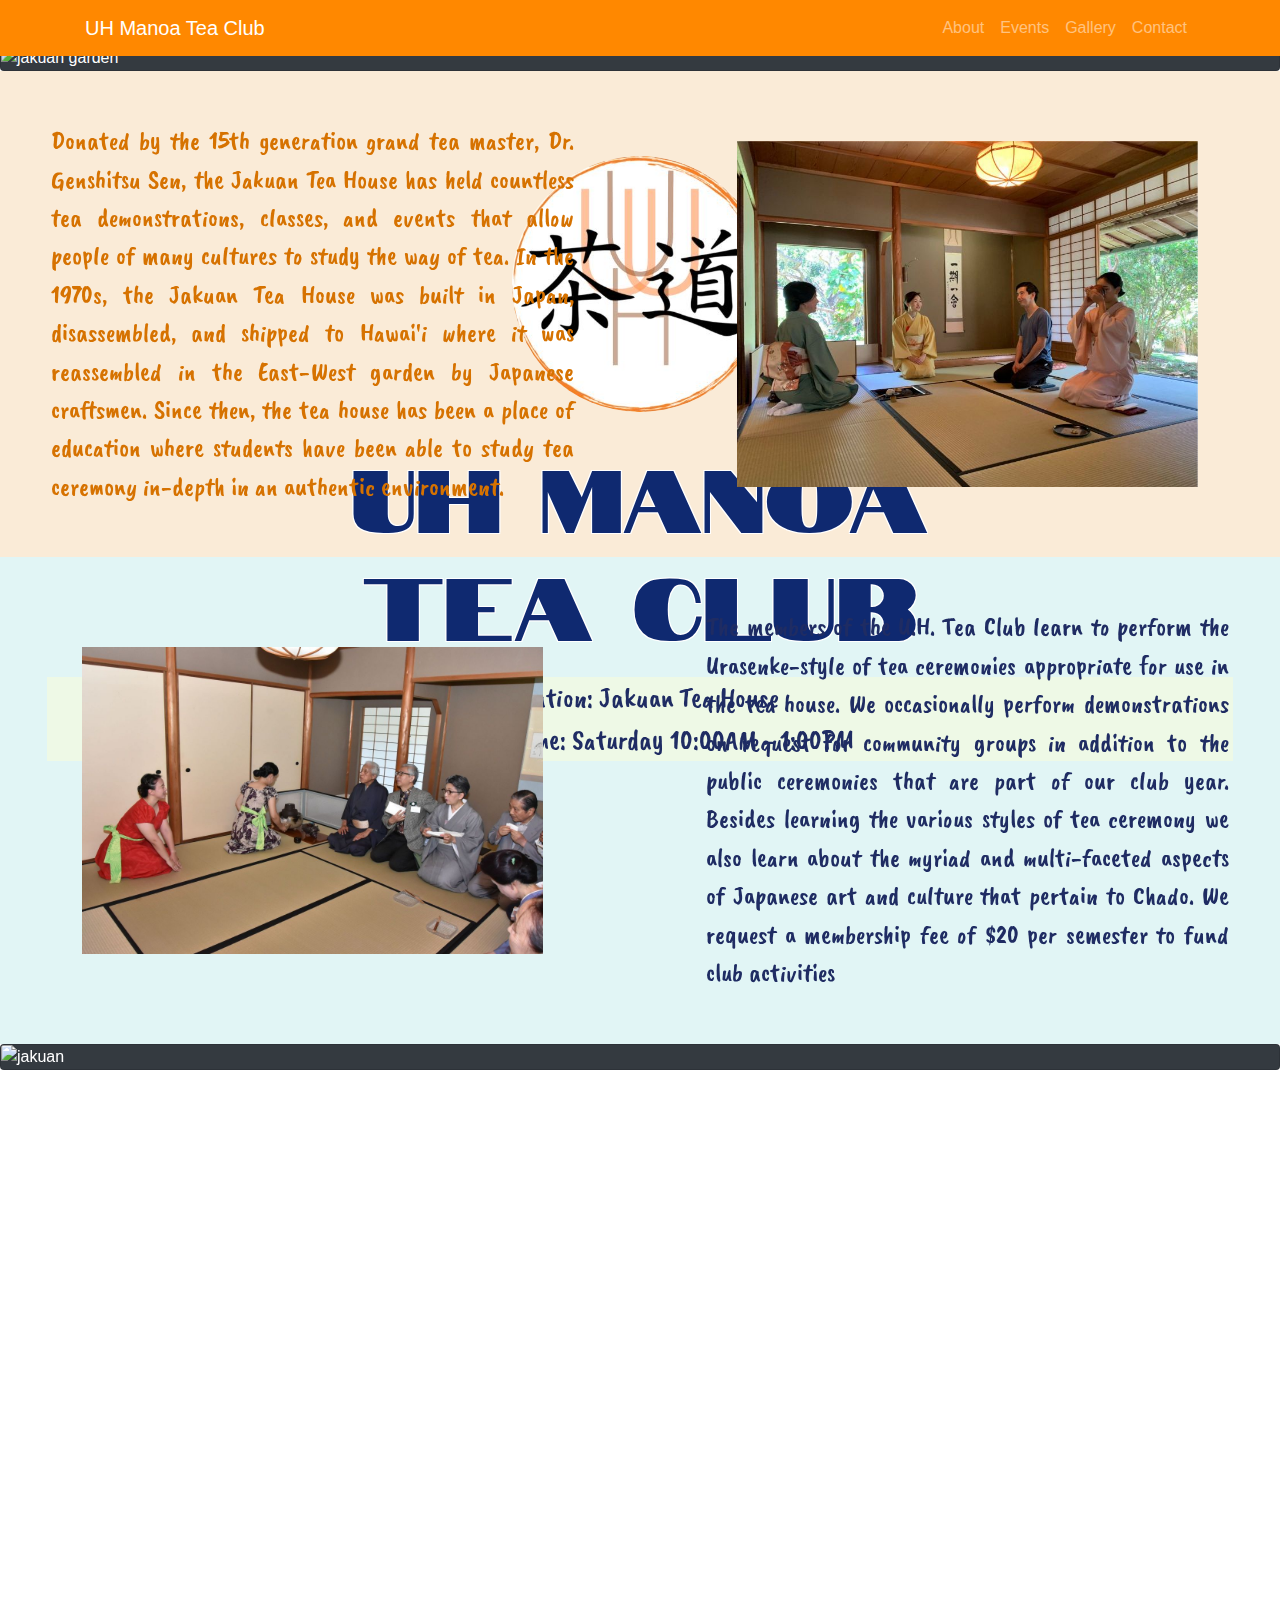
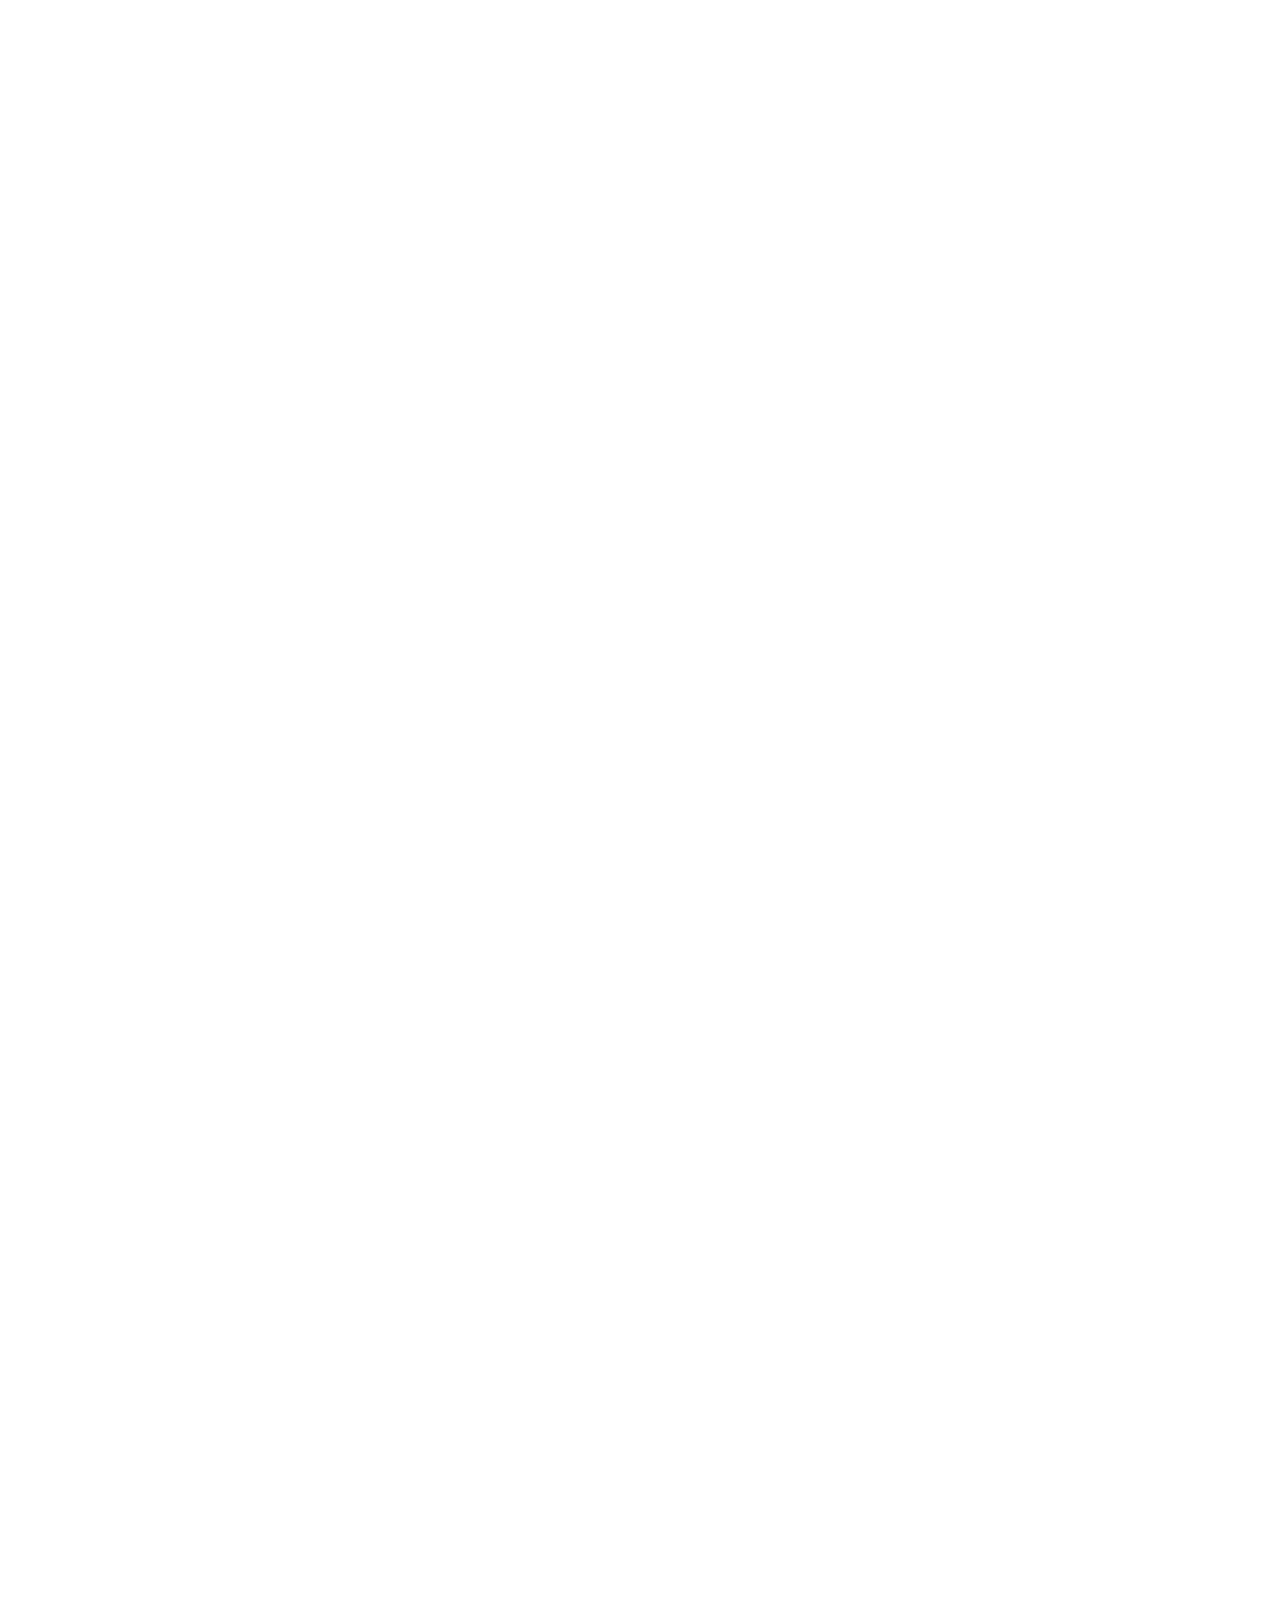
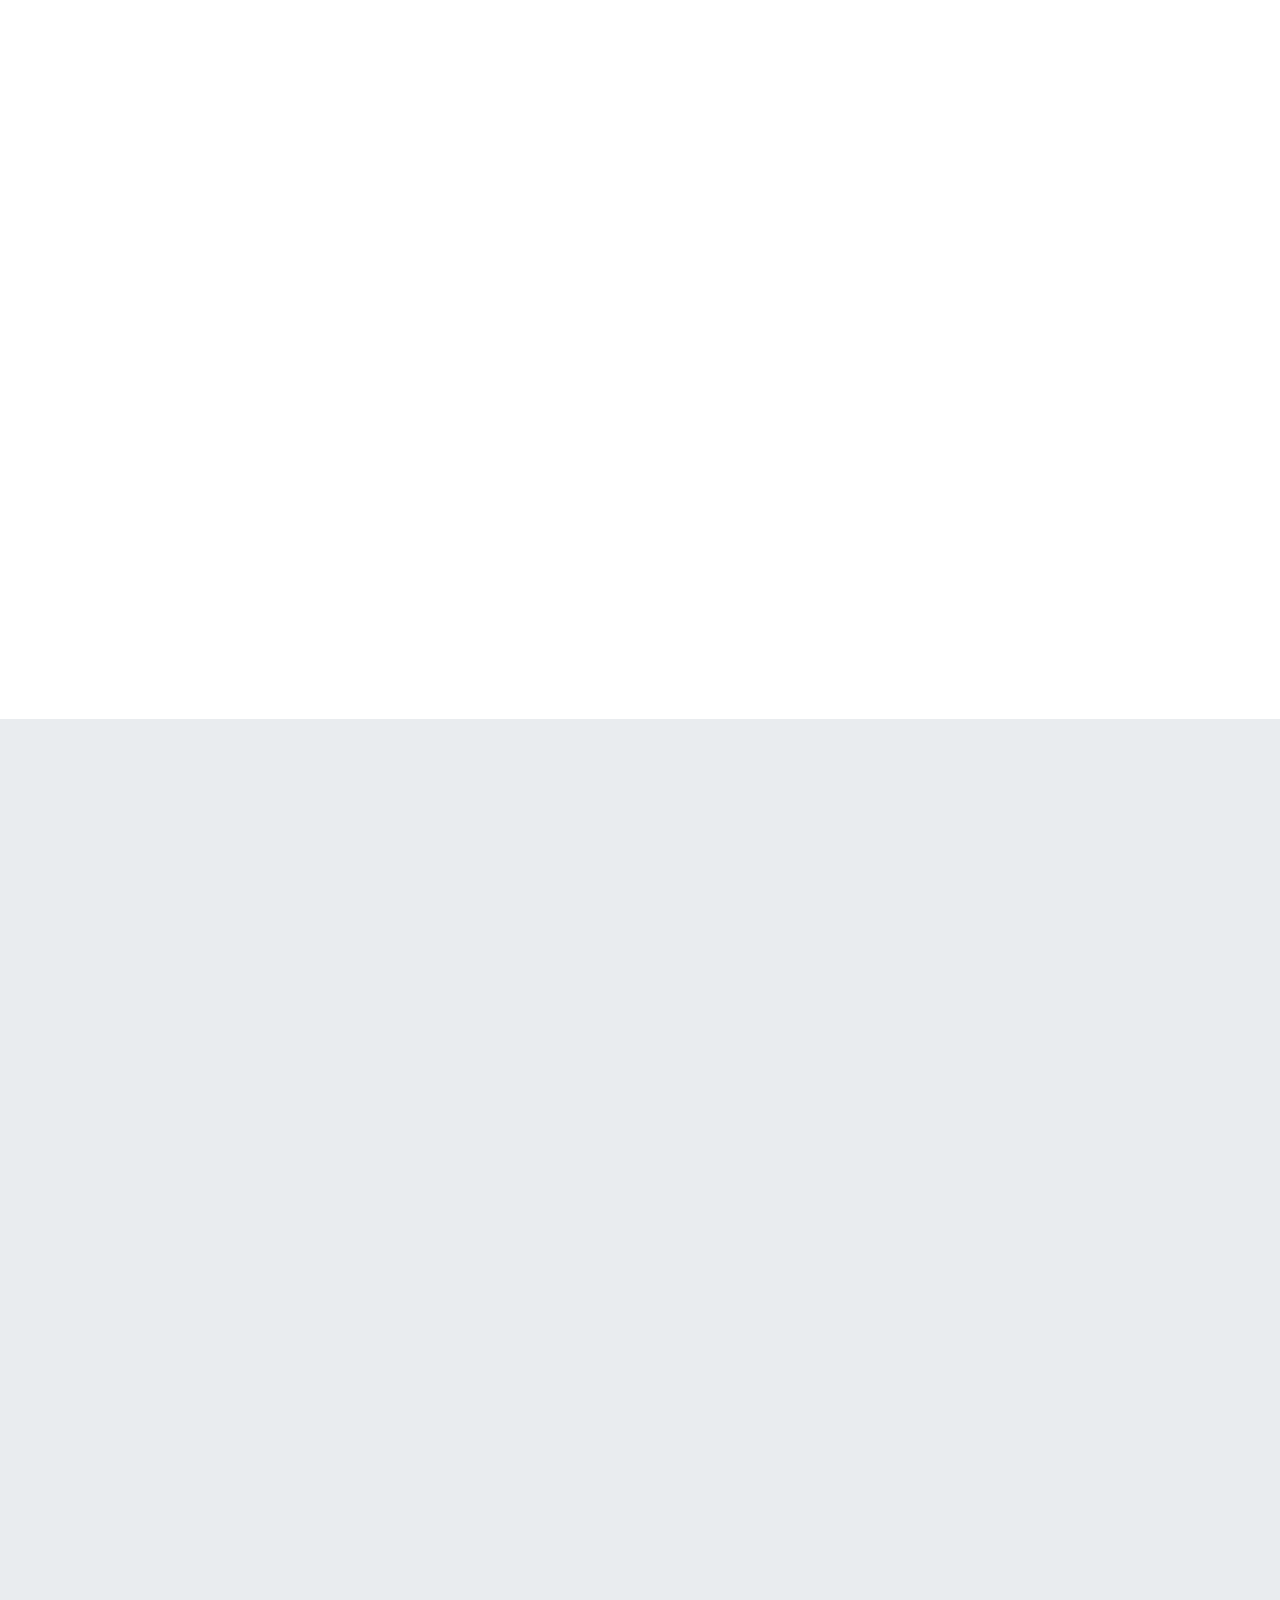
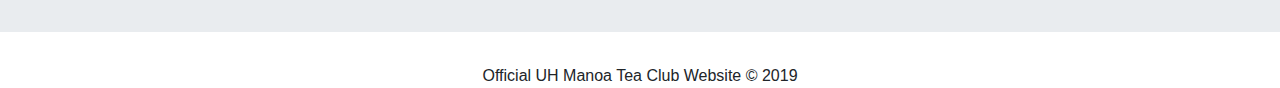
==== index.html @ 9939aec8 "new album" ====
<!DOCTYPE html>
<html lang="en">

<head>
    <meta charset="UTF-8">
    <meta name="viewport" content="width=device-width, initial-scale=1.0">
    <title>UH Manoa Tea Club</title>

    <link href="https://fonts.googleapis.com/css?family=Caveat+Brush|Nanum+Brush+Script|Notable&display=swap"
        rel="stylesheet">
    <link rel="stylesheet" href="https://stackpath.bootstrapcdn.com/bootstrap/4.3.1/css/bootstrap.min.css"
        integrity="sha384-ggOyR0iXCbMQv3Xipma34MD+dH/1fQ784/j6cY/iJTQUOhcWr7x9JvoRxT2MZw1T" crossorigin="anonymous">
    <link href="https://unpkg.com/aos@2.3.1/dist/aos.css" rel="stylesheet">
    <link rel="stylesheet" href="css/index2.css">

    <script src="https://code.jquery.com/jquery-3.1.0.js"></script>
    <script src="https://cdnjs.cloudflare.com/ajax/libs/popper.js/1.14.7/umd/popper.min.js"
        integrity="sha384-UO2eT0CpHqdSJQ6hJty5KVphtPhzWj9WO1clHTMGa3JDZwrnQq4sF86dIHNDz0W1"
        crossorigin="anonymous"></script>
    <script src="https://stackpath.bootstrapcdn.com/bootstrap/4.3.1/js/bootstrap.min.js"
        integrity="sha384-JjSmVgyd0p3pXB1rRibZUAYoIIy6OrQ6VrjIEaFf/nJGzIxFDsf4x0xIM+B07jRM"
        crossorigin="anonymous"></script>

    <script src="https://unpkg.com/aos@2.3.1/dist/aos.js"></script>
    <script>
        $(document).ready(function () {
            AOS.init();

            $('a').click(function () {
                $('html, body').animate({
                    scrollTop: $($.attr(this, 'href')).offset().top
                }, 500);
                return false;
            });

        });
    </script>
</head>

<body>
    <div id="top">
        <nav class="navbar navbar-expand-lg navbar-dark fixed-top" id="mainNav">
            <div class="container">
                <a class="navbar-brand js-scroll-trigger" href="#top">UH Manoa Tea Club</a>
                <button class="navbar-toggler" type="button" data-toggle="collapse" data-target="#navbarResponsive"
                    aria-controls="navbarResponsive" aria-expanded="false" aria-label="Toggle navigation">
                    <span class="navbar-toggler-icon"></span>
                </button>
                <div class="collapse navbar-collapse" id="navbarResponsive">
                    <ul class="navbar-nav ml-auto">
                        <li class="nav-item">
                            <a class="nav-link js-scroll-trigger" href="#about">About</a>
                        </li>
                        <li class="nav-item">
                            <a class="nav-link js-scroll-trigger" href="#events">Events</a>
                        </li>
                        <li class="nav-item">
                            <a class="nav-link js-scroll-trigger" href="#gallery">Gallery</a>
                        </li>
                        <li class="nav-item">
                            <a class="nav-link js-scroll-trigger" href="#contacts">Contact</a>
                        </li>
                    </ul>
                </div>
            </div>
        </nav>
        <div class="card bg-dark text-white">
            <img src="img/20190420_091530 (1).jpg" class="card-img card-img1" alt="jakuan garden">
            <div class="card-img-overlay card1">
                <img data-aos="flip-left" data-aos-easing="ease-in-back" data-aos-delay="200" data-aos-duration="1500"
                    class="logo mx-auto d-block" src="img/U.jpg">
                <br>
                <h1 data-aos="fade-down" data-aos-easing="ease-in-back" data-aos-delay="200" data-aos-duration="1500"
                    class="header1 text-center">UH Manoa<br>Tea Club</h1>

                <p data-aos="fade-up" data-aos-easing="ease-in-back" data-aos-duration="1500" class="text-center font1">
                    Location: Jakuan Tea House<br>Meeting Time: Saturday 10:00AM - 1:00PM</p>

            </div>
        </div>
    </div>
    <div id="about">

        <div class="row row1">
            <div data-aos="fade-right" data-aos-easing="ease-in-back" data-aos-duration="1000" class="col my-auto">
                <p class="aboutp font3 text-justify">Donated by the 15th generation grand tea master, Dr. Genshitsu Sen,
                    the
                    Jakuan Tea House has held countless tea demonstrations, classes, and events that allow people of
                    many cultures to study the way of tea.
                    In the 1970s, the Jakuan Tea House was built in Japan, disassembled, and shipped to Hawai'i where it
                    was reassembled in the East-West garden by Japanese craftsmen. Since then, the tea house has been a
                    place of education where students have been able to study tea ceremony in-depth in an authentic
                    environment.
                </p>
            </div>
            <div data-aos="fade-left" data-aos-easing="ease-in-back" data-aos-duration="1000" class="col my-auto">
                <img class="col-pic mx-auto d-block" src="img/gallery/IMG_0466.jpg">
            </div>
        </div>
        <div class="row row2">
            <div data-aos="fade-right" data-aos-easing="ease-in-back" data-aos-duration="1000" class="col my-auto">
                <img class="col-pic mx-auto d-block" src="img/gallery/ewt0527 - Copy.jpg">
            </div>
            <div data-aos="fade-left" data-aos-easing="ease-in-back" data-aos-duration="1000" class="col my-auto">
                <p class="aboutp font2 text-justify">The members of the U.H. Tea Club learn to perform the
                    Urasenke-style of tea ceremonies appropriate for use in the tea house. We occasionally perform
                    demonstrations on request for community groups in addition to the public ceremonies that are
                    part of
                    our club year. Besides learning the various styles of tea ceremony we also learn about the
                    myriad
                    and multi-faceted aspects of Japanese art and culture that pertain to Chado. We request a membership
                    fee of $20 per semester to fund club activities</p>
            </div>
        </div>
    </div>
    </div>
    <div id="events" class="card bg-dark text-white">
        <img src="img/20190721_144222.jpg" class="card-img" alt="jakuan">
        <div class="card-img-overlay">
            <h1 data-aos="fade-down" data-aos-easing="ease-in-back" data-aos-duration="800" class="header2 text-center">
                Events</h1>

            <div data-aos="zoom-in" data-aos-easing="ease-in-back" data-aos-duration="800"
                class="mx-auto my-auto d-block">
                <p class="text-justify font1">
                    <u>Hatsudate:</u> A celebration for the New Year’s Tea Ceremony in January. It is different from
                    “Robiraki”, which is another celebration by the tea practitioners with newly opened pot of green tea
                    for the coming year. At UH “Hatsudate” Tea Ceremony, Tea Club members are dressed in Kimono, and
                    invite those who may or may not be familiar with Chado to celebrate coming of the New Year with a
                    bowl of green tea, our handmade special sweets called “Hanabira-mochi”, and Japanese style New
                    Year’s “Osechi” meal. Reservation is required.
                    <br><br>
                    <u>Summer Seminar:</u> Urasenke Hawaii’s traditional event for nearly 50 years. UH Tea Club members
                    and the alumni seperately holds tea ceremonies at two locations, Jakuan Tea House and Jefferson
                    Building at East West Center respectively. Dr. Genshitsu Sen and about 90 to 120 tea practitioners
                    arrive from Japan every year and enjoy Chado with Hawaiian hospitality. Registration at the
                    Urasenke Tankokai in Kyoto is required.
                    <br><br>
                    <u>Tea Demonstrations</u>: Often, professors from other schools or classes request a tea
                    demonstration from
                    UH Tea Club, in which students can view a demonstration of the tea ceremoney, eat sweets, drink tea,
                    and learn about the history of Jakuan Tea House and Chado.
                </p>
            </div>
        </div>
    </div>
    
    <div id="gallery">
        <div class="card-columns">
            <div data-aos="flip-right" data-aos-easing="ease-in-back" data-aos-duration="800" class="card">
                <img src="img/gallery/ewt0530 - Copy.jpg" class="card-img-top" alt="...">
                <div class="card-body">
                    <h5 class="card-title">Summer Seminar 2019</h5>
                    <p class="card-text">People from Japan come to Hawaii to experience the Way of Tea in Hawaii during
                        the annual Summer Seminar Event.</p>
                </div>
            </div>
            <div data-aos="flip-right" data-aos-easing="ease-in-back" data-aos-duration="400" class="card">
                <img src="img/gallery/ewt0535 - Copy.jpg" class="card-img-top" alt="...">
                <div class="card-body">
                    <h5 class="card-title">Summer Seminar 2019</h5>
                    <p class="card-text">UH Tea Club students serving guests from Japan.</p>
                </div>
            </div>
            <div data-aos="flip-right" data-aos-easing="ease-in-back" data-aos-duration="600" class="card">
                <img src="img/gallery/ewt0549 - Copy.jpg" class="card-img-top" alt="...">
            </div>
            <div data-aos="flip-right" data-aos-easing="ease-in-back" data-aos-duration="800" class="card">
                <img src="img/gallery/ewt0555 - Copy.jpg" class="card-img-top" alt="...">
                <div class="card-body">
                    <h5 class="card-title">Okashi</h5>
                    <p class="card-text">Guests of a tea ceremony are served Okashi (Sweets), before they drink tea.
                        This
                        particular sweets is handmade by UH Students and was given the name Shi-un "Purple Clouds" by
                        the late wife of Dr. Genshitsu Sen</p>
                </div>
            </div>
            <div data-aos="flip-right" data-aos-easing="ease-in-back" data-aos-duration="500" class="card">
                <img src="img/gallery/ewt0559 - Copy.jpg" class="card-img-top" alt="...">
            </div>
            <div data-aos="flip-right" data-aos-easing="ease-in-back" data-aos-duration="800" class="card">
                <img src="img/gallery/ewt1238.jpg" class="card-img-top" alt="...">
            </div>
            <div data-aos="flip-right" data-aos-easing="ease-in-back" data-aos-duration="600" class="card">
                <img src="img/gallery/ewt1279.jpg" class="card-img-top" alt="...">
            </div>
            <div data-aos="flip-right" data-aos-easing="ease-in-back" data-aos-duration="800" class="card">
                <img src="img/gallery/IMG_0466.jpg" class="card-img-top" alt="...">
            </div>
            <div data-aos="flip-right" data-aos-easing="ease-in-back" data-aos-duration="600" class="card">
                <img src="img/gallery/IMG_7702 (2).jpg" class="card-img-top" alt="...">
                <div class="card-body">
                    <h5 class="card-title">Shoji Replacement</h5>
                    <p class="card-text">Tea Club members hard at work removing the paper from the Jakuan Tea House
                        shoji doors so that new paper can be glued on.</p>
                </div>
            </div>
            <div data-aos="flip-right" data-aos-easing="ease-in-back" data-aos-duration="500" class="card">
                <img src="img/gallery/IMG_8279 (002).jpg" class="card-img-top" alt="...">
            </div>
            <div data-aos="flip-right" data-aos-easing="ease-in-back" data-aos-duration="800" class="card">
                <img src="img/gallery/IMG_8657.JPG" class="card-img-top" alt="...">
            </div>
            <div data-aos="flip-right" data-aos-easing="ease-in-back" data-aos-duration="600" data-aos="flip-right"
                data-aos-easing="ease-in-back" data-aos-duration="700" class="card">
                <img src="img/gallery/IMG_8659.JPG" class="card-img-top" alt="...">
                <div class="card-body">
                    <h5 class="card-title">Zenzai</h5>
                    <p class="card-text">Robiraki takes places in the beginning of November. It means opening of the
                        winter
                        hearth called "Ro" for the first time since last April. It is considered to be a "new year" for
                        the tea practitioners as we open the new pot of green tea made from leaves freshly picked that
                        summer and celebrate by having "zenzai", the sweet red beans with grilled mochi.</p>
                </div>
            </div>
            <div data-aos="flip-right" data-aos-easing="ease-in-back" data-aos-duration="800" class="card">
                <img src="img/gallery/67166324_2289202974726755_2272802448575823872_n (1).jpg" class="card-img-top"
                    alt="...">
                <div class="card-body">
                    <h5 class="card-title">Supreme Court Event 2019</h5>
                    <p class="card-text">For very special formal events, UH Tea Club students are decked out in Kimonos.
                        This was a special event, hosted by the former First Lady of Hawaii Mrs. Jean Ariyoshi, which
                        she asked for our assistance.
                    </p>
                </div>
            </div>
            <div data-aos="flip-right" data-aos-easing="ease-in-back" data-aos-duration="500" class="card">
                <img src="img/gallery/IMG_9452 (002).jpg" class="card-img-top" alt="...">
            </div>
            <div data-aos="flip-right" data-aos-easing="ease-in-back" data-aos-duration="800" class="card">
                <img src="img/gallery/IMG_0550.jpeg" class="card-img-top" alt="...">
                <div class="card-body">
                    <h5 class="card-title">Tea demonstration 2019</h5>
                    <p class="card-text">A demonstration at Consulate General of Japan in Honolulu. UH Tea club students
                        appreciated this unique opportunity to serve before the Hawaiian legislative reps and Consul
                        General Itoh himself.
                    </p>
                </div>
            </div>
            <div data-aos="flip-right" data-aos-easing="ease-in-back" data-aos-duration="500" class="card">
                <img src="img/gallery/IMG_0534.jpeg" class="card-img-top" alt="...">
            </div>
            <div data-aos="flip-right" data-aos-easing="ease-in-back" data-aos-duration="800" class="card">
                <img src="img/gallery/hatsudate2020.jpg" class="card-img-top" alt="...">
                <div class="card-body">
                    <h5 class="card-title">Hatsudate 2020</h5>
                    <p class="card-text">Annual Hatsudate event hosted by UH Manoa tea club. This year is celebrating year of the rat!
                    </p>
                    <a href="https://www.flickr.com/gp/187221760@N03/076258" class="btn btn-outline-primary">Check it out!</a>
                </div>
            </div>
            <div data-aos="flip-right" data-aos-easing="ease-in-back" data-aos-duration="500" class="card">
                <img src="img/gallery/IMG_0040.jpeg" class="card-img-top" alt="...">
                <div class="card-body">
                    <h5 class="card-title">Chado Club: After Hours</h5>
                    <p class="card-text">
                        Learning tea ceremoney is not the only benefit of joining Chado Club, but also being able to make long lasting memories with other club members outside of Jakuan Tea House.
                    </p>
                    <a href="https://flic.kr/s/aHsmLXqJQa" class="btn btn-outline-primary">Check it out!</a>
                </div>
            </div>
            <div data-aos="flip-right" data-aos-easing="ease-in-back" data-aos-duration="500" class="card">
                <img src="img/gallery/IMG_0040.jpeg" class="card-img-top" alt="...">
                <div class="card-body">
                    <h5 class="card-title">2020 Doshisha</h5>
                    <p class="card-text">
                        In 2020, Doshisha University Chado Club sent 20 students in a student exchange. The UH Manoa Chado Club was able to interact and spend time with all of them in multiple events, where we were able to learn more about their culture and make friends.
                    </p>
                    <a href="https://flic.kr/s/aHsmLYHr1D" class="btn btn-outline-primary">Check it out!</a>
                </div>
            </div>
        </div>
    </div>

    <div id="contacts" class="jumbotron jumbotron-fluid">
        <div data-aos="fade-up" data-aos-easing="ease-in-back" data-aos-duration="800" class="container">
            <h1 class="display-4">Additional Information</h1>
            <p class="lead">ASAN 323: The Way of Tea in Japanese History and Culture is a lecture class where you can
                learn more about the history and culture behind tea ceremony.
                <br>
                ASAN 324: Interested in the club, but not ready to commit? Take the Chado-Way of Tea Practicum! Learn
                the basics of tea ceremony, by actually practicing.
                <br><br>
                Check out the Center of Japanese Studies website <a
                    href="https://www.hawaii.edu/cjs/index.php/about-us/way-of-tea-center/?fbclid=IwAR3IivSfX4uGiyBgw2mt8BLPS-vNCF0RTKD5qI6ktLri5y01nQG4CO4_HZk">HERE</a>
                as well!
            </p>
            <p>Before coming to tea club please bring the following items:
                <ul class="list-group list-group-flush">
                    <li class="list-group-item">Fukusa pouch with minimum items (If you don't own one, they can be
                        bought for $25.)</li>
                    <li class="list-group-item">A pair of socks</li>
                    <li class="list-group-item">A belt</li>
                    <li class="list-group-item">Willingness to learn! Mistakes will be made, but that's the most
                        important part of the learning process, just learn from them and keep moving forward.</li>
                </ul>
            </p>
        </div>
        <div data-aos="fade-down" data-aos-easing="ease-in-back" data-aos-duration="800" class="container">
            <h1 class="display-4">Contact</h1>
            <p class="lead">For more information contact Akiko Ono Sensei by filling out the form below:
                <form action="mailto:aonorhi@gmail.com" method="post" enctype="text/plain">
                    <div class="form-group">
                        <label for="exampleInputEmail1">Email address</label>
                        <input type="email" class="form-control" id="exampleInputEmail1" aria-describedby="emailHelp"
                            placeholder="Enter email">
                    </div>
                    <button type="submit" class="btn btn-primary">Submit</button>
                </form>
            </p>
        </div>
    </div>
    <div class="text-center">
        Official UH Manoa Tea Club Website © 2019
        </div>
</body>

</html>
---- css/index2.css ----
.navbar-dark {
    background-color:rgb(255, 136, 0);
}

#top {
    background-image: url("../img/backgroundimg.png");
    background-repeat: no-repeat;
    background-size: 100%;  
}

.logo {
    width: 20vw;
    border-radius: 100%;
 
}

.card-img1 {
    padding-top: 5vh;
}

.header1 {
    font-family: 'Notable', sans-serif;
    color: rgb(15, 41, 112);
    font-size: 7vw;
    text-shadow: -1px -1px 0 #FFF, 1px -1px 0 #FFF, -1px 1px 0 #FFF, 1px 1px 0 #FFF;
}

.header2 {
    font-family: 'Notable', sans-serif;
    color: rgb(255, 136, 0);
    font-size: 5vw;
    margin: 2vw;
    text-shadow: -1px -1px 0 #FFF, 1px -1px 0 #FFF, -1px 1px 0 #FFF, 1px 1px 0 #FFF;
    padding-bottom: 5vh;
}

.card1 {
    margin-top: 15vh;
}



.font1 {
    font-family: 'Caveat Brush', cursive;
    color: rgb(31, 44, 99);
    background-color: #fffed473;
    font-size: 2.2vw;
    margin: 2vw;
    
}

.font2 {
    font-family: 'Caveat Brush', cursive;
    color: rgb(31, 44, 99);
    font-size: 2vw;
    margin: 2vw;
   
}

.font3 {
    font-family: 'Caveat Brush', cursive;
    color: rgb(214, 114, 0);
    font-size: 2vw;
    margin: 2vw;
   
}

.aboutp {
    padding: 2vw;
}

.col-pic {
    width: 40vw;
    padding: 2vw;
}

.row2 {
    background-color: rgb(225, 245, 245);
}

.row1 {
    background-color: antiquewhite;
}

.calender {
    width: 80vw;
    height: 65vh;
    padding-left: 10vw;
    padding-right: 10vw;

}

#gallery {
    padding: 2vw;
}


.flyers{
    width: 28vw;
}

@media only screen and (max-width : 640px) {
    .header1{
        font-size: 30px !important;
    }
    .card1 {
        margin-top: 10vh;
    }
    .flyers {
        width: 90vw;
    }

}
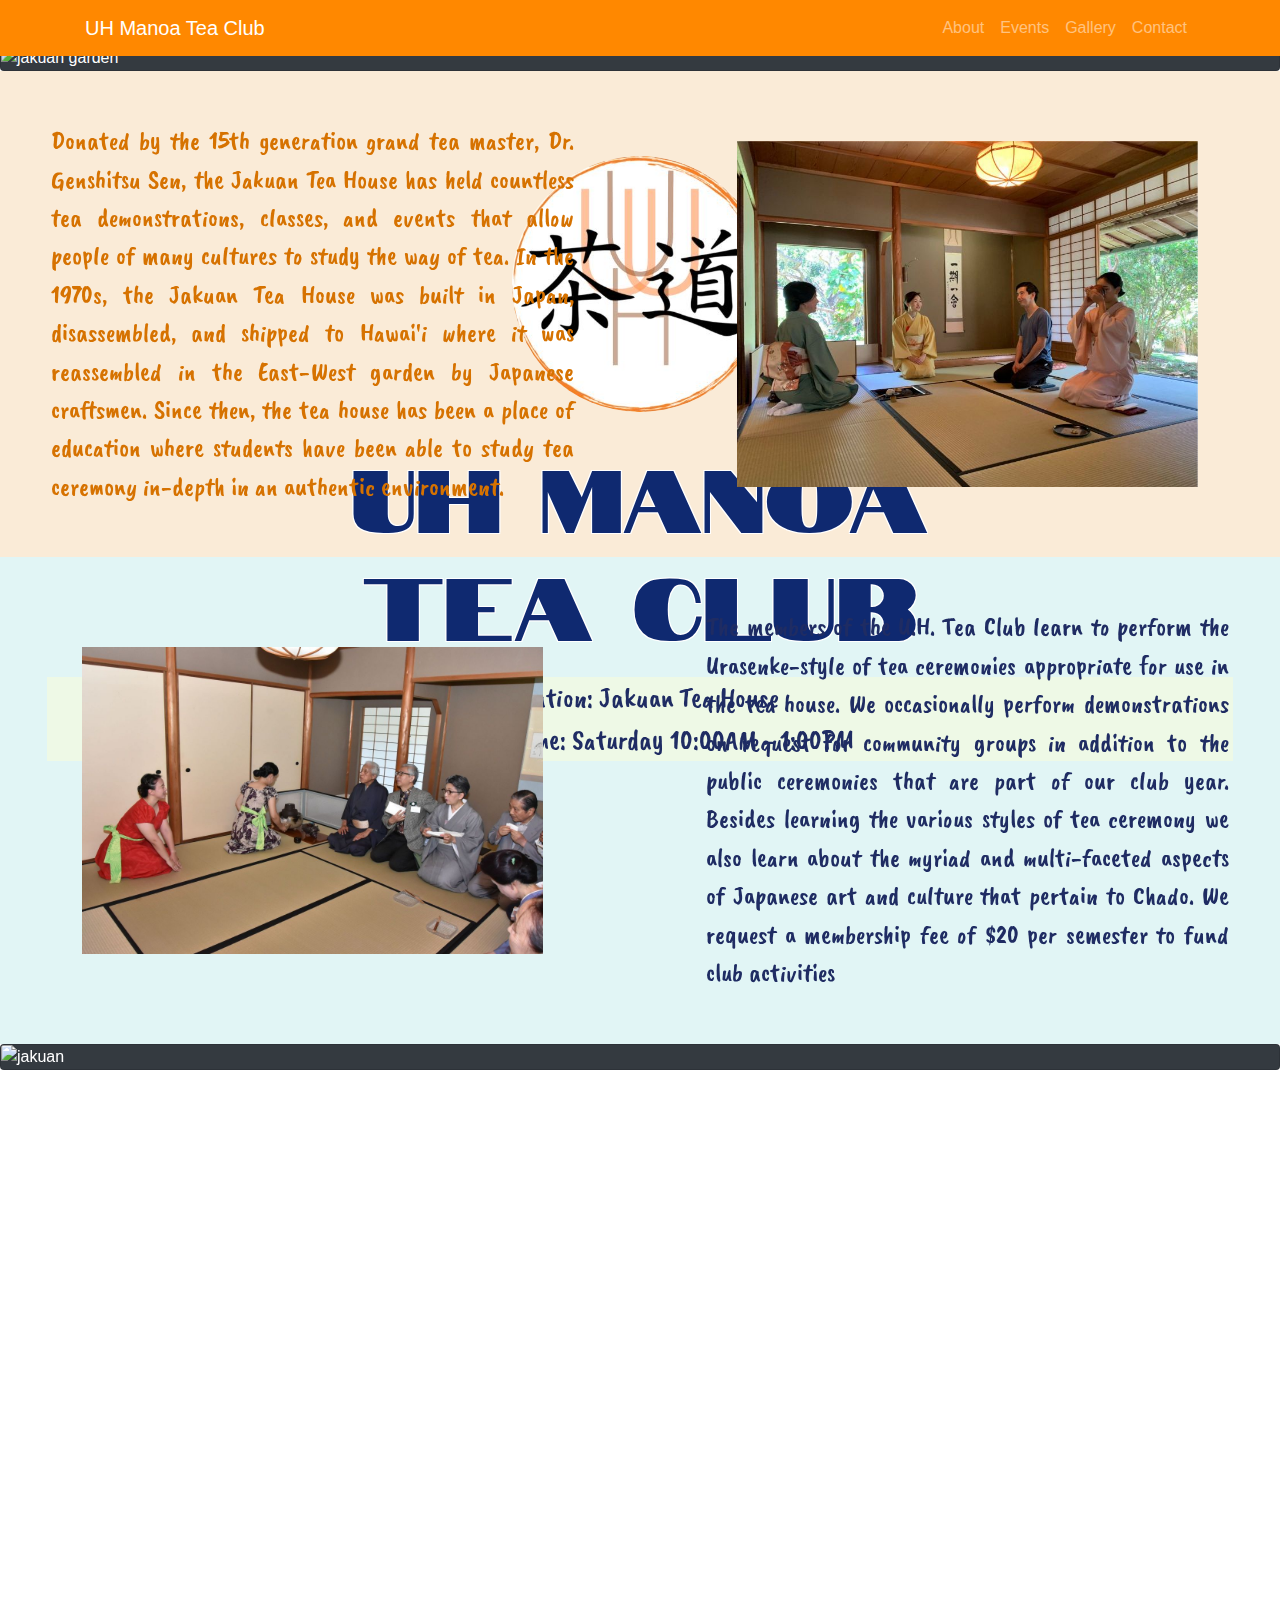
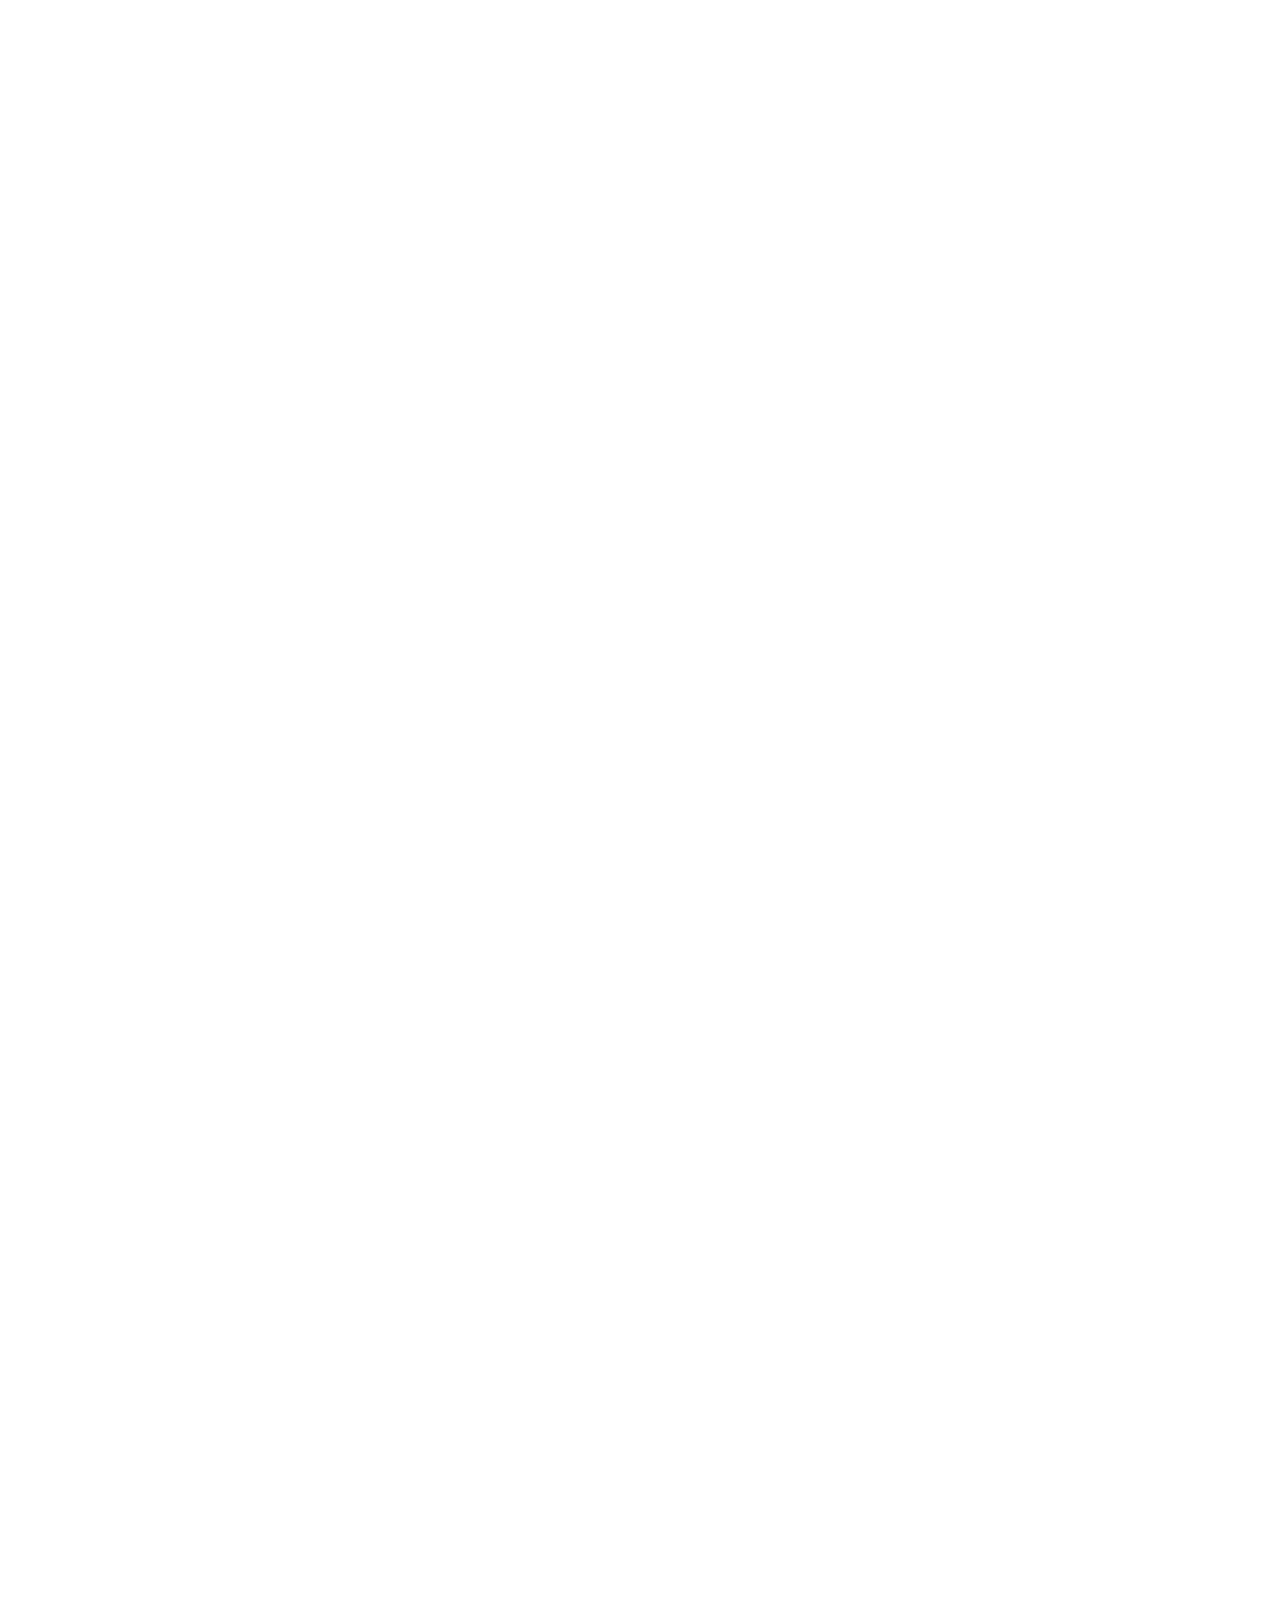
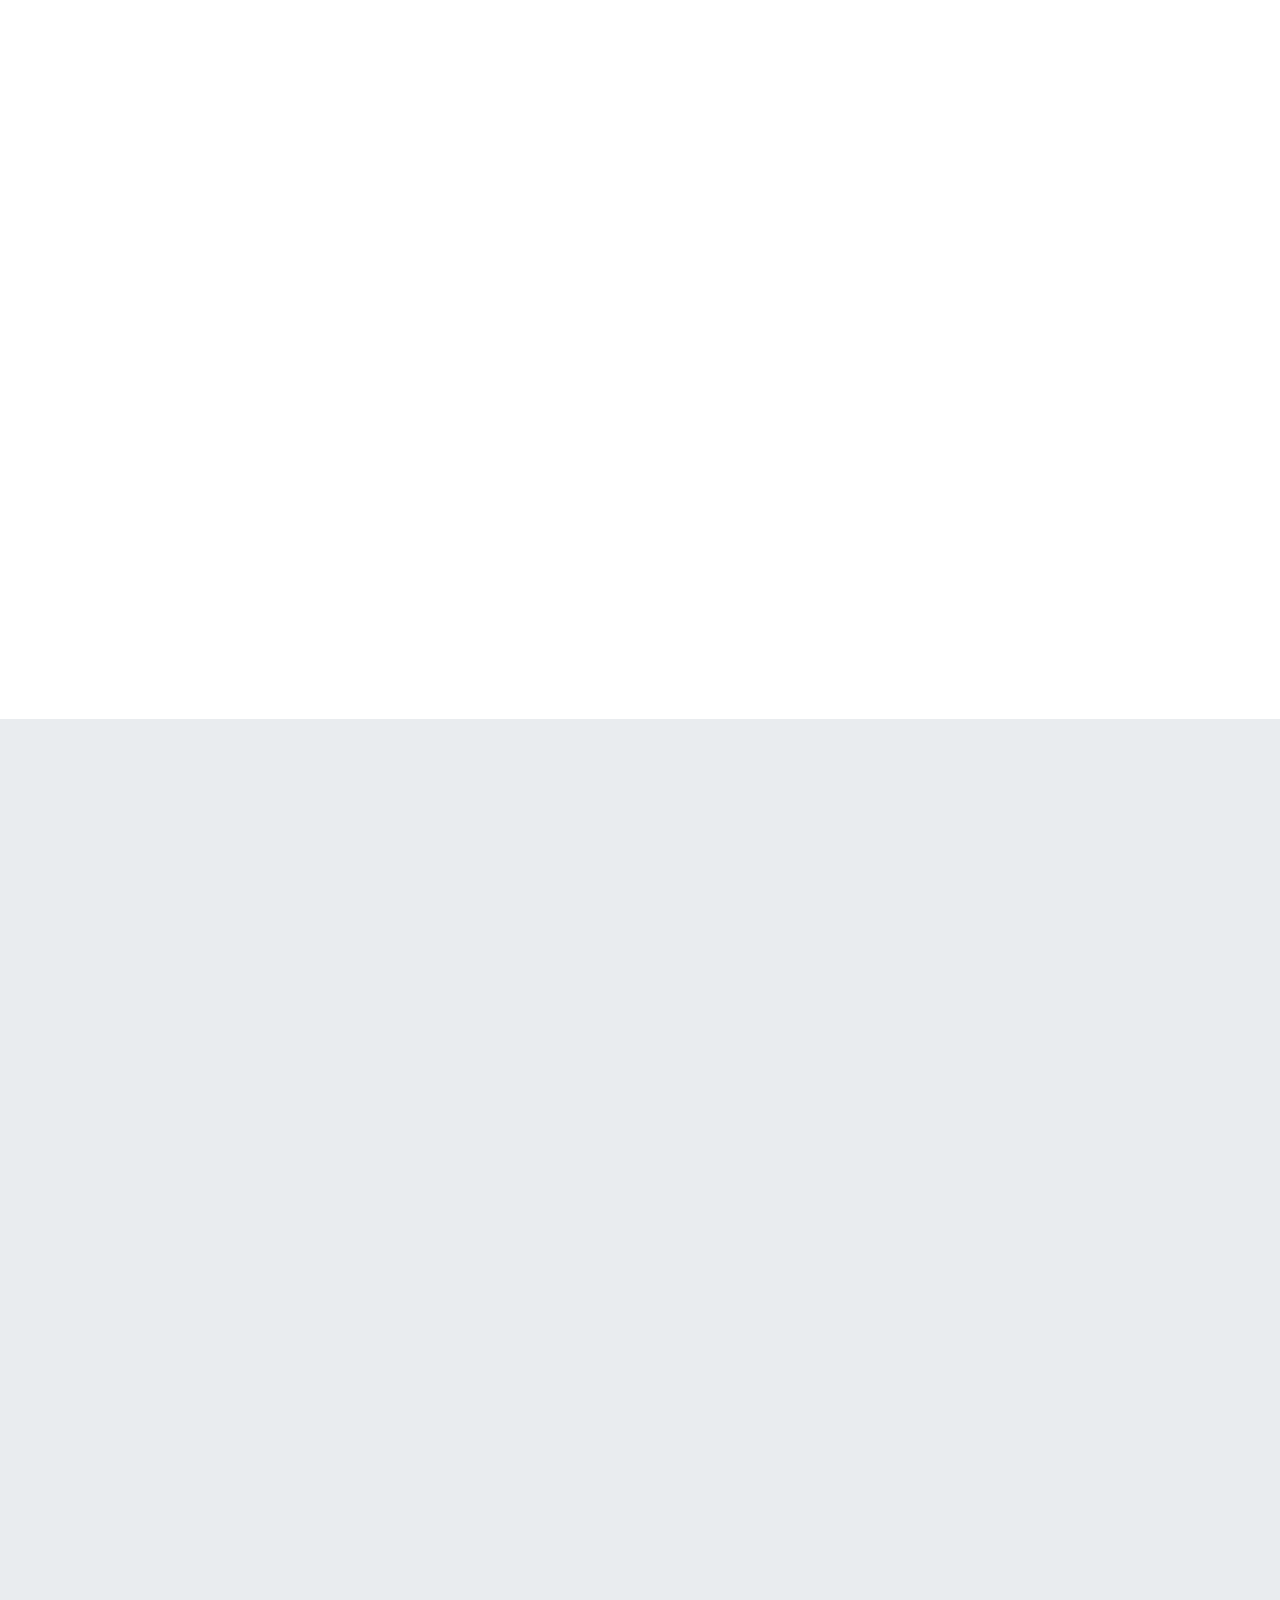
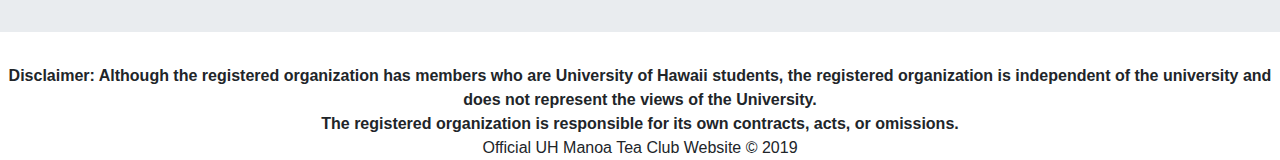
==== commit 34d81dcd: "disclaimer" ====
--- a/index.html
+++ b/index.html
@@ -260,7 +260,7 @@
                 </div>
             </div>
             <div data-aos="flip-right" data-aos-easing="ease-in-back" data-aos-duration="500" class="card">
-                <img src="img/gallery/IMG_0040.jpeg" class="card-img-top" alt="...">
+                <img src="img/gallery/doshisha.jpg" class="card-img-top" alt="...">
                 <div class="card-body">
                     <h5 class="card-title">2020 Doshisha</h5>
                     <p class="card-text">
@@ -311,6 +311,10 @@
         </div>
     </div>
     <div class="text-center">
+        <b>Disclaimer: Although the registered organization has members who are University of Hawaii students, the registered organization
+        is independent of the university and does not represent the views of the University.<br>
+        The registered organization is responsible for its own contracts, acts, or omissions.</b>
+        <br>
         Official UH Manoa Tea Club Website © 2019
         </div>
 </body>
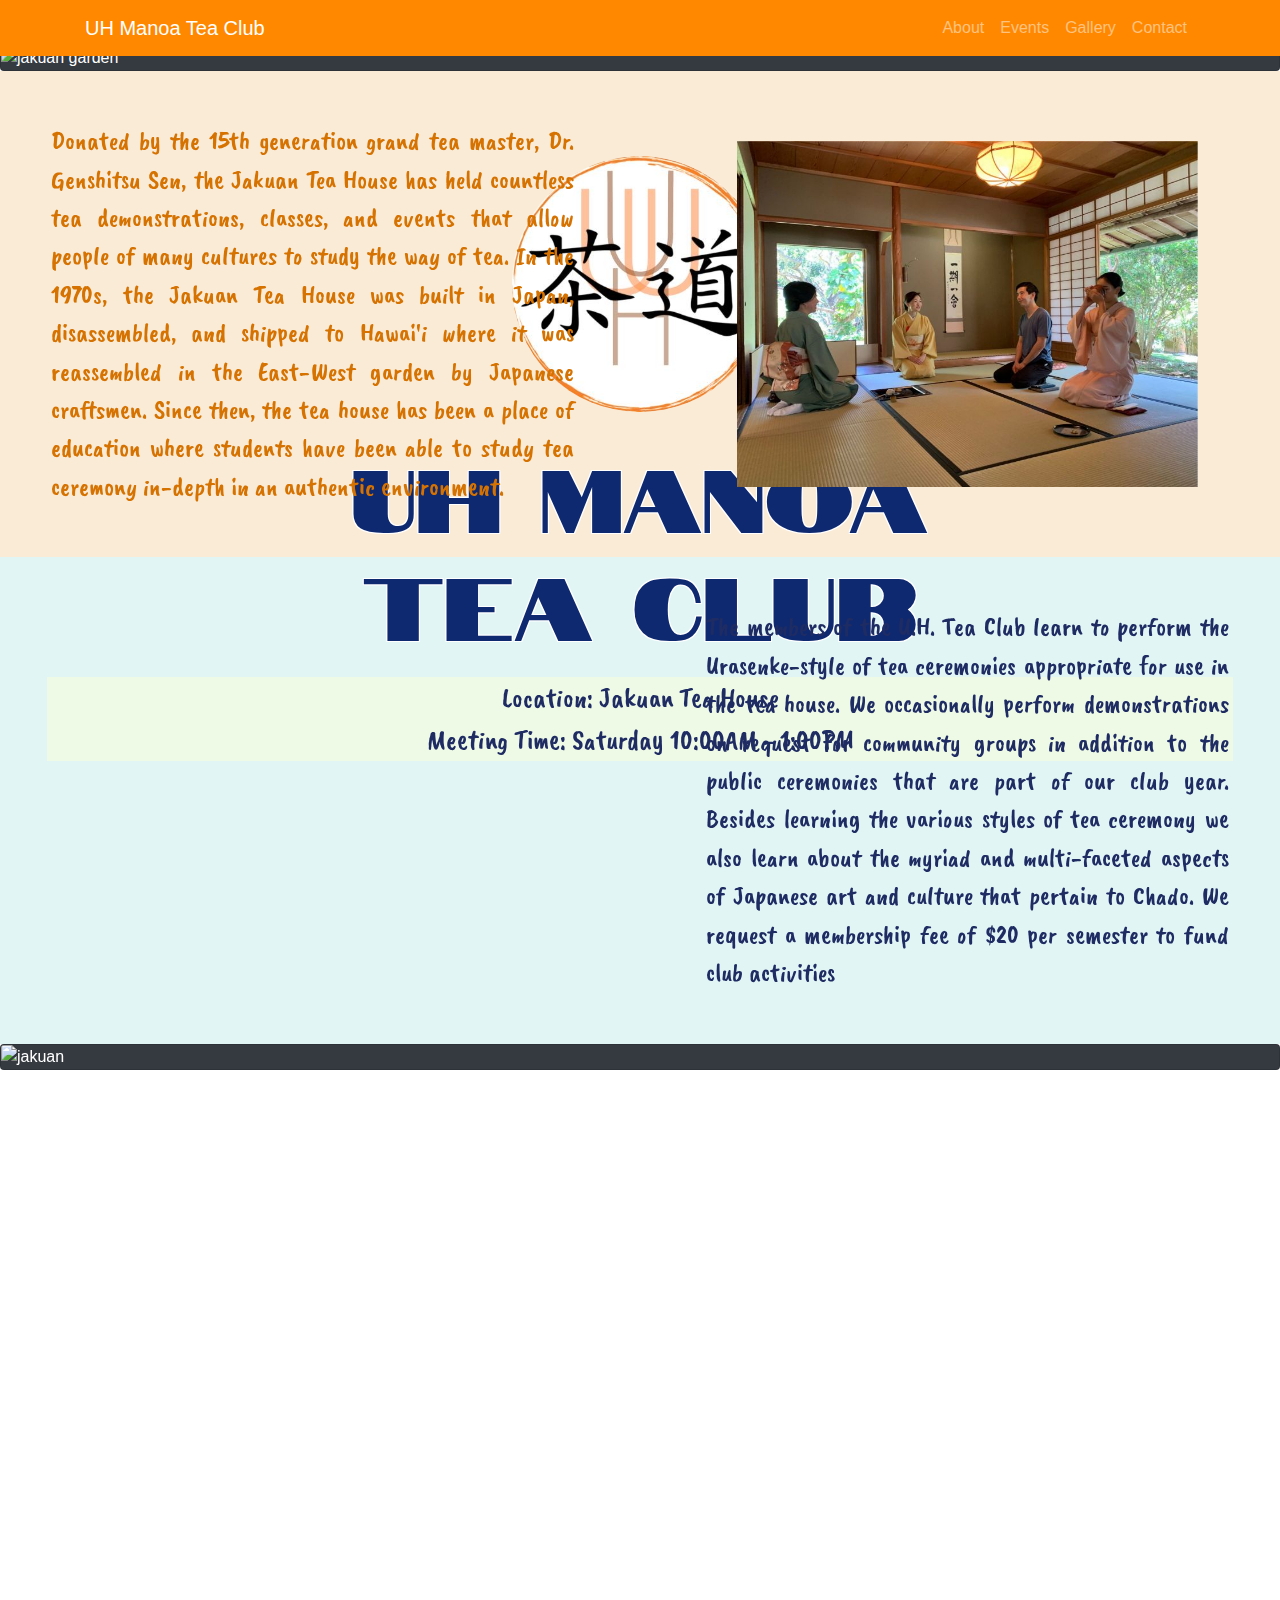
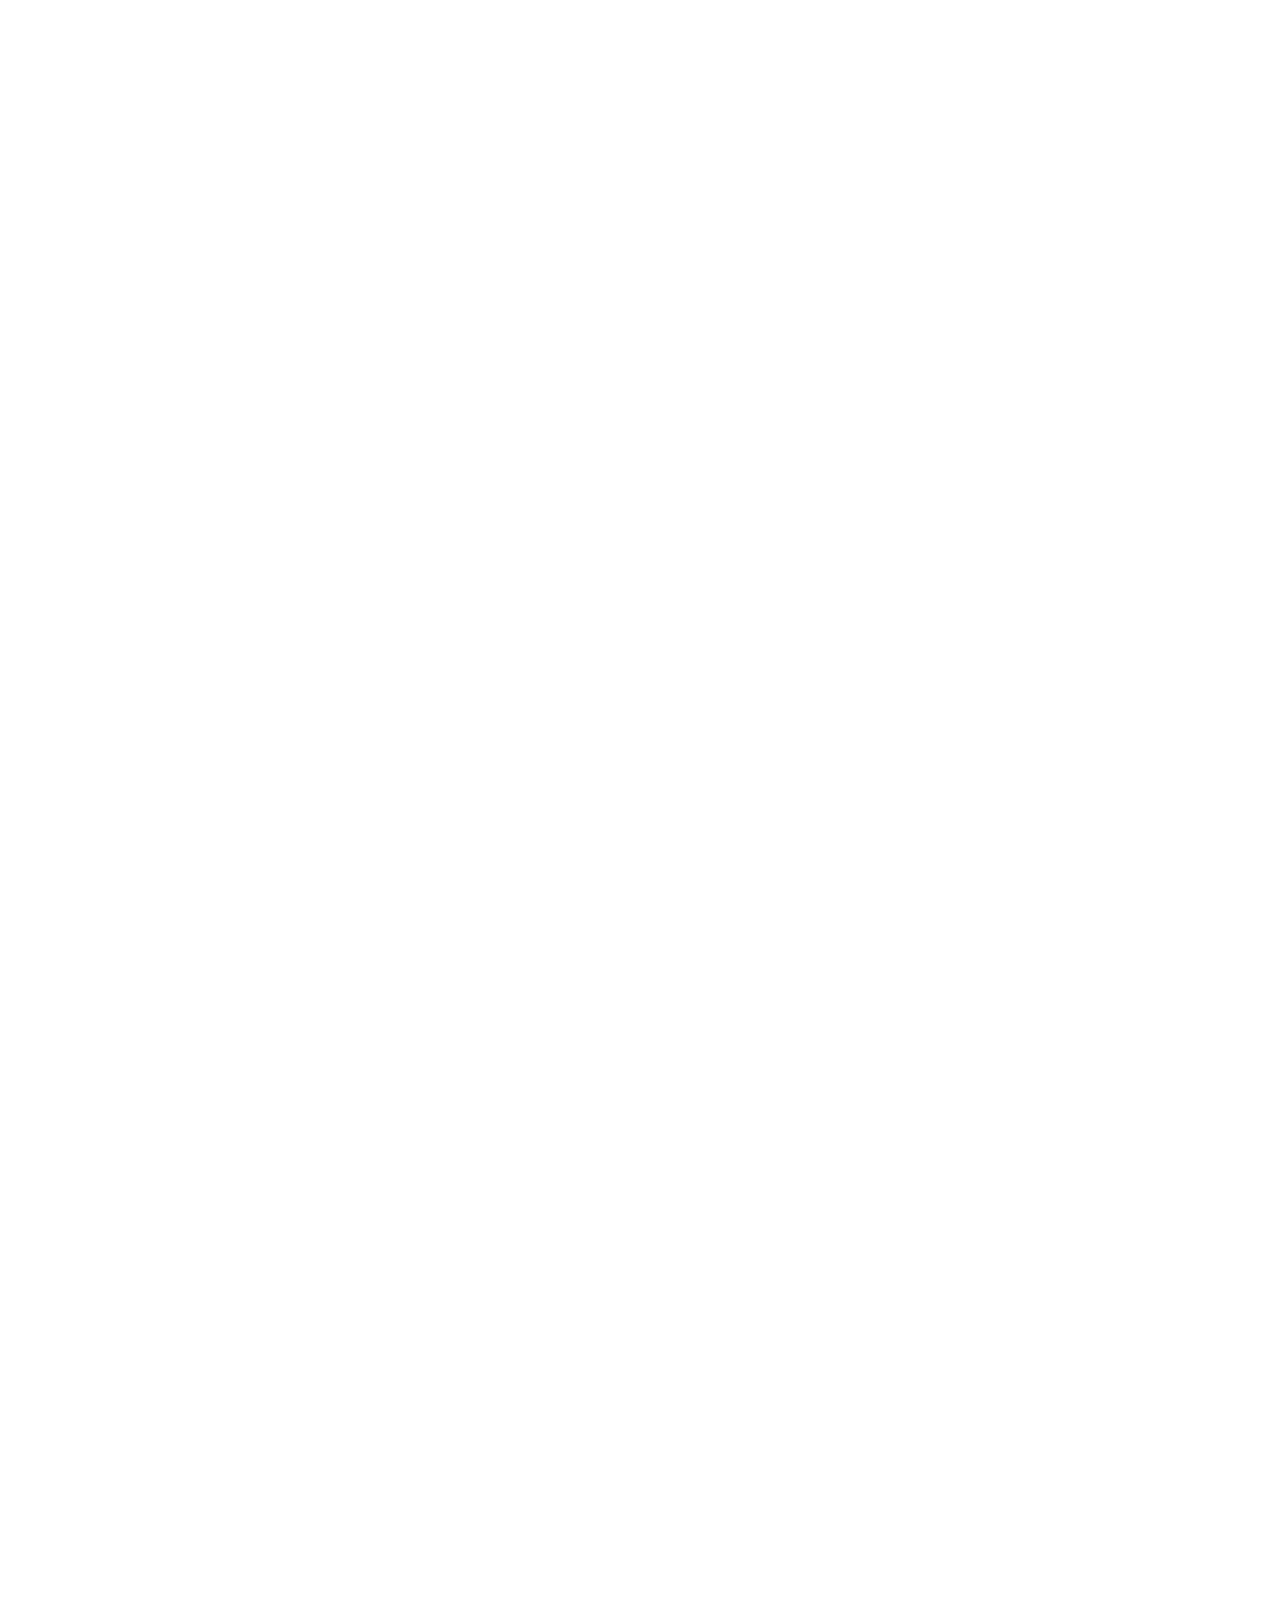
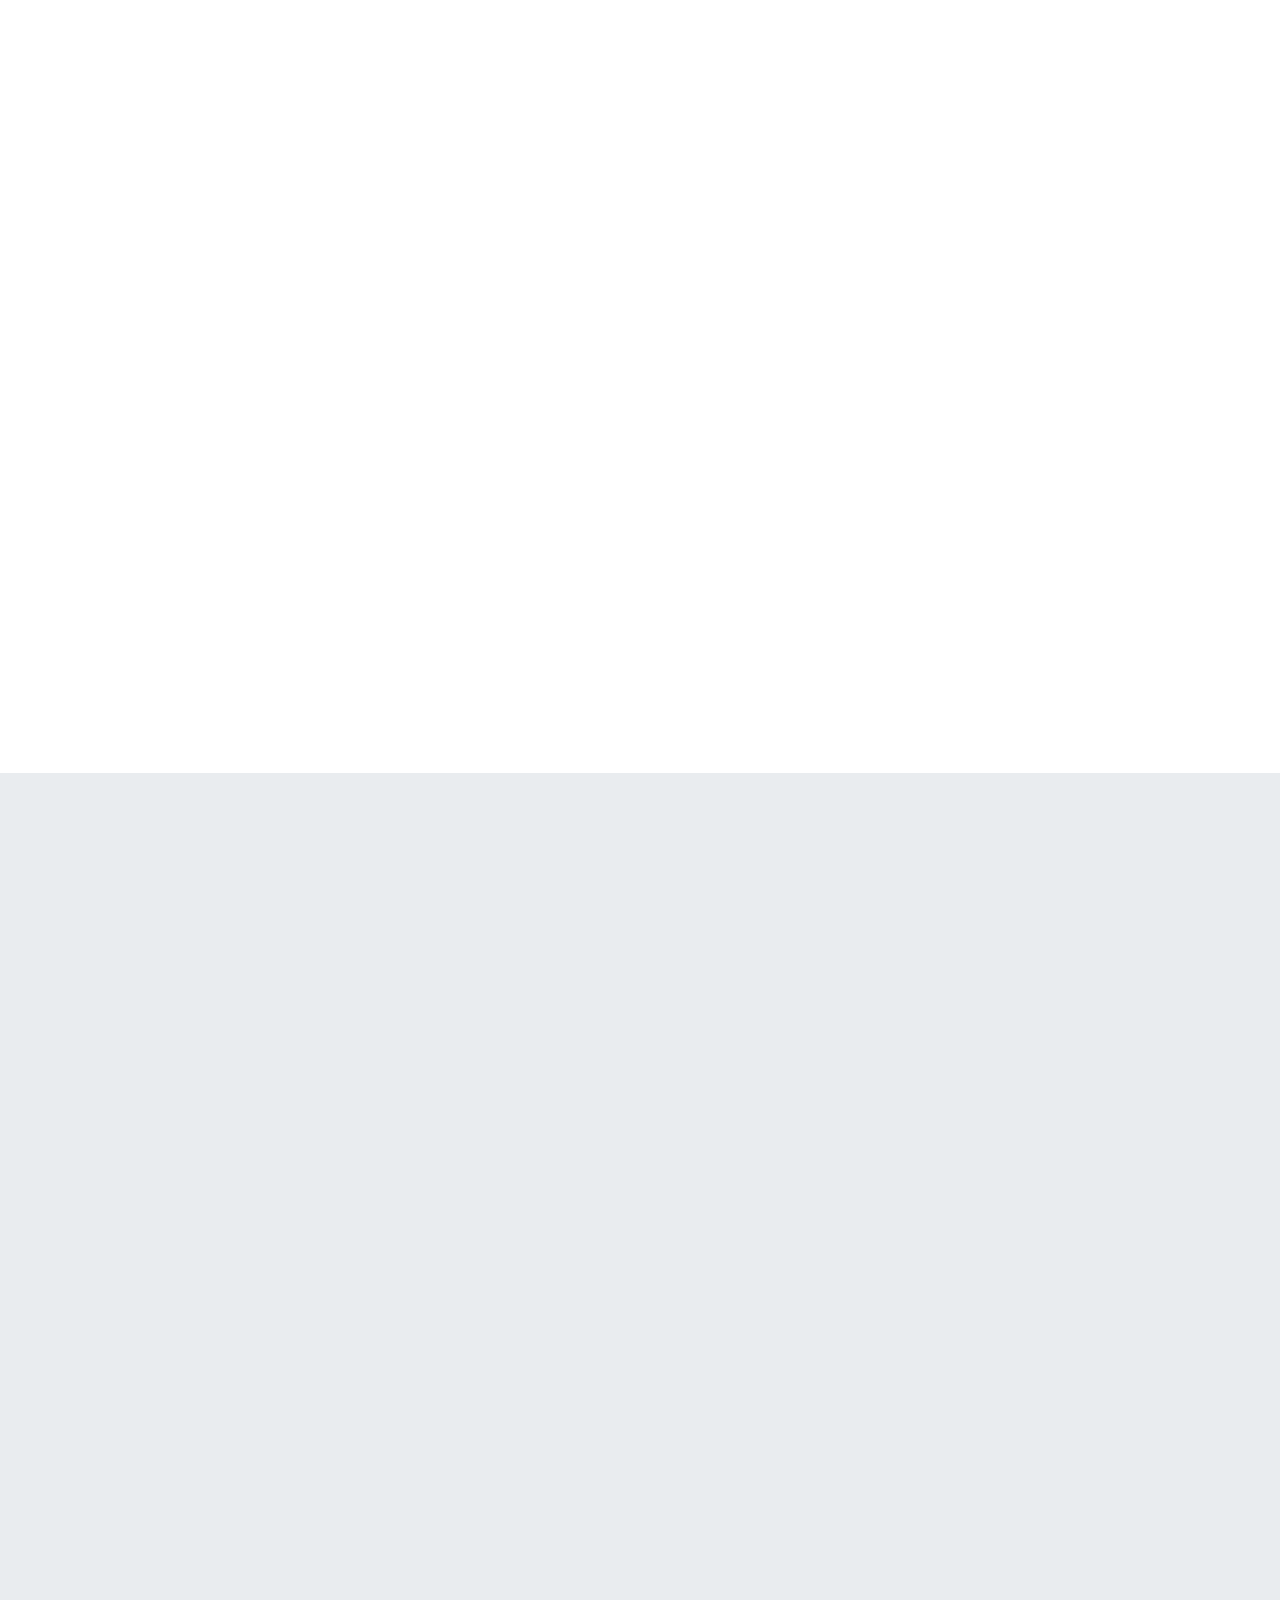
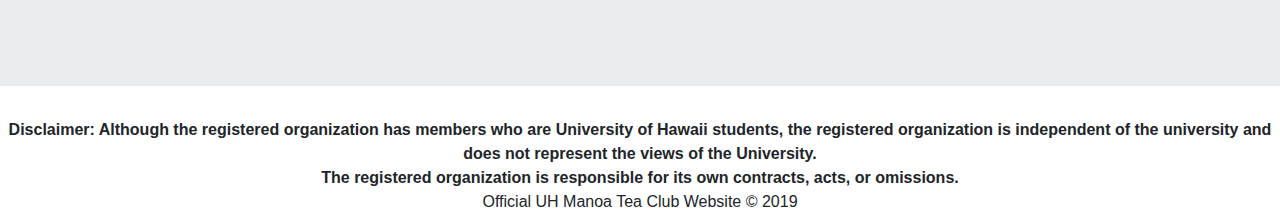
==== commit 16b003ee: "link to yushinkai tea ceremoney" ====
--- a/index.html
+++ b/index.html
@@ -222,6 +222,7 @@
                         This was a special event, hosted by the former First Lady of Hawaii Mrs. Jean Ariyoshi, which
                         she asked for our assistance.
                     </p>
+<a href="https://www.youtube.com/watch?v=pSmUCsdRZ28&feature=youtu.be&fbclid=IwAR2329jsrtHGnokU-NrpUCnKa0kjF2PrnZqbClL4ytTnkpgsY8aIDtGB08w" class="btn btn-outline-primary">Check it out!</a>
                 </div>
             </div>
             <div data-aos="flip-right" data-aos-easing="ease-in-back" data-aos-duration="500" class="card">
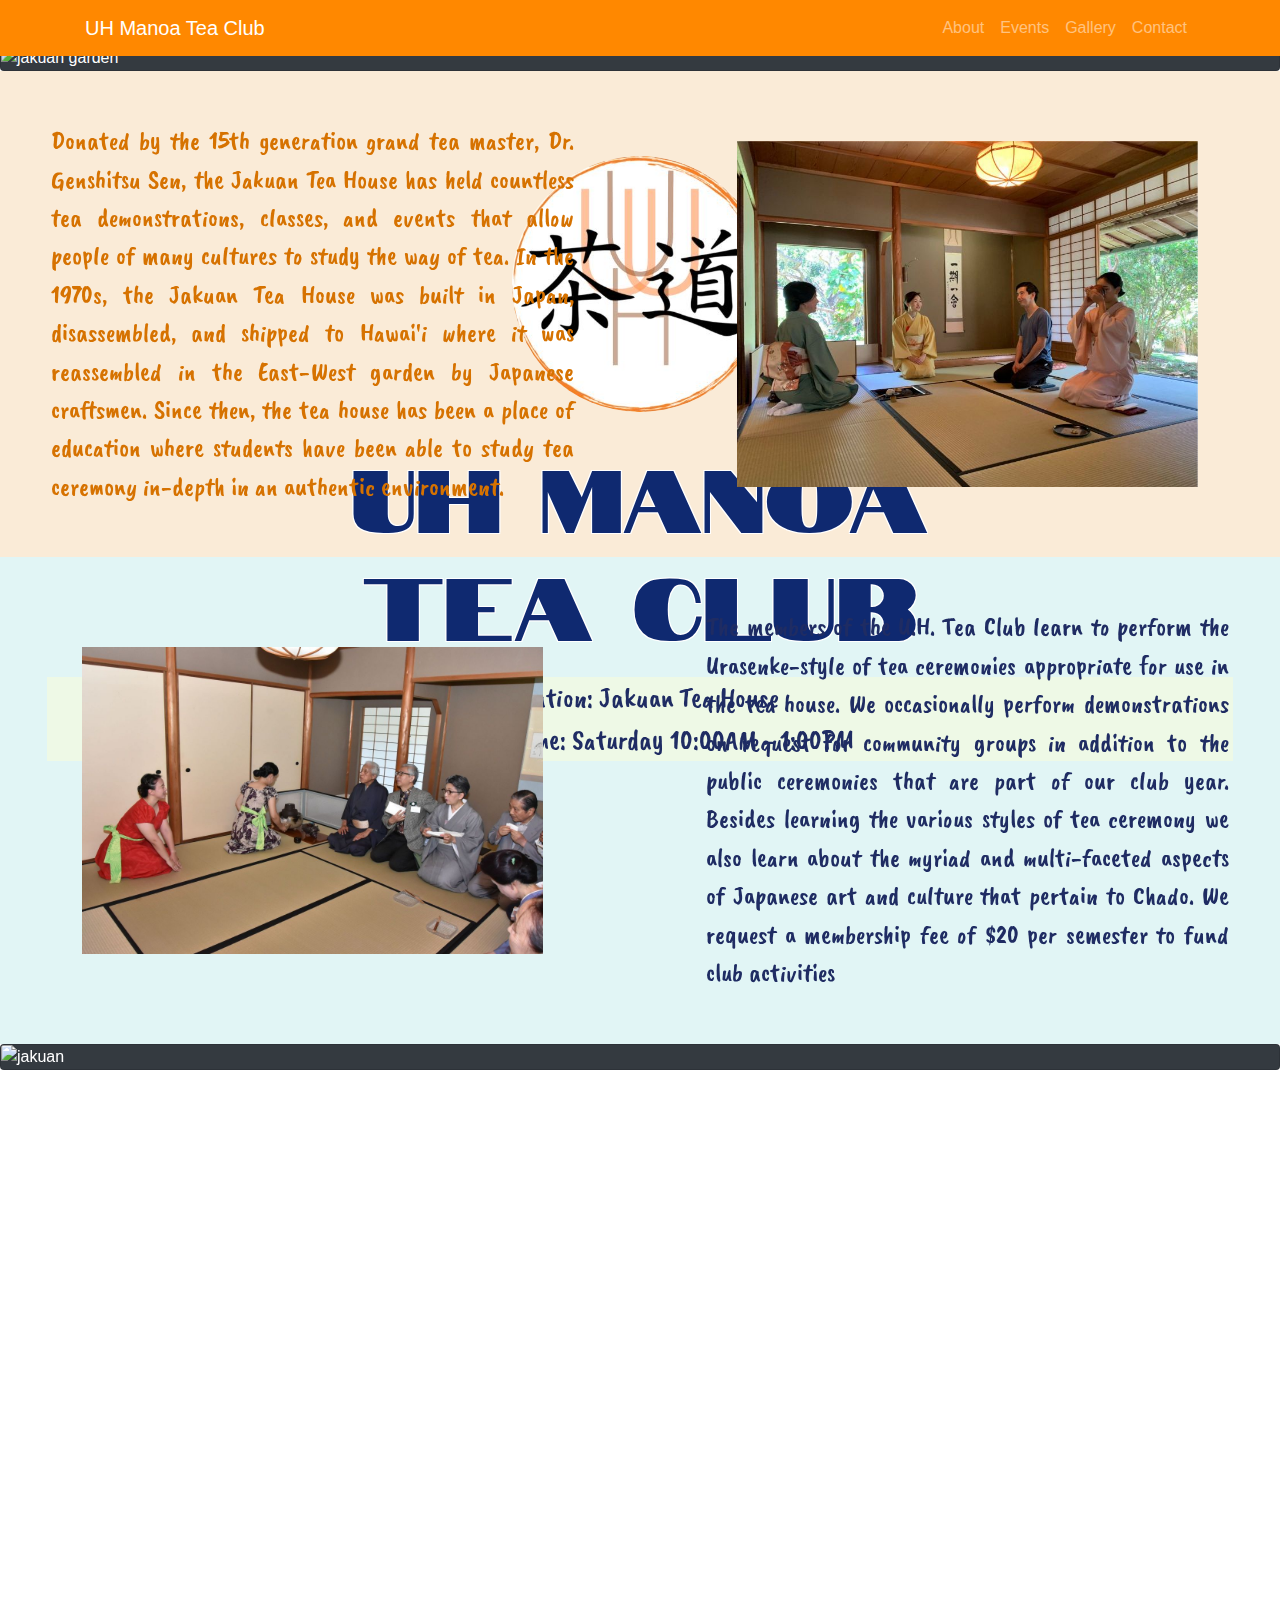
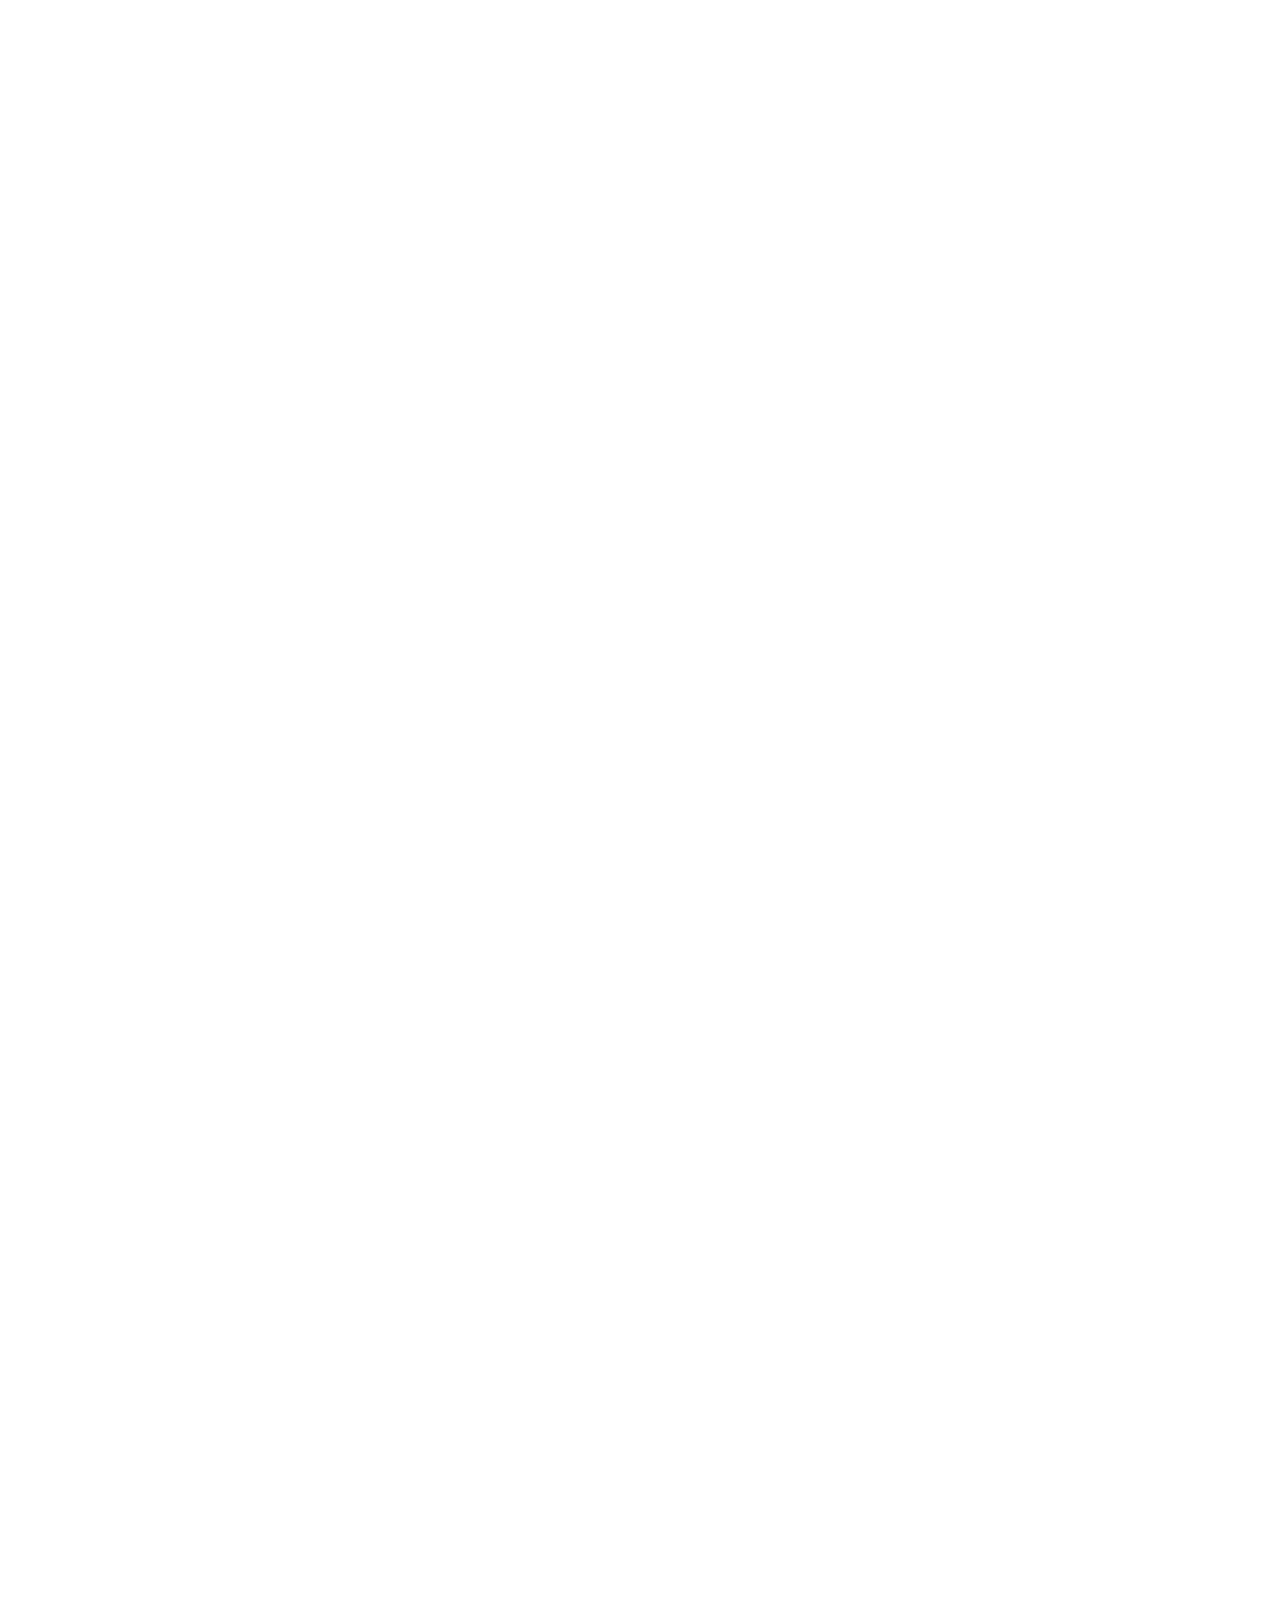
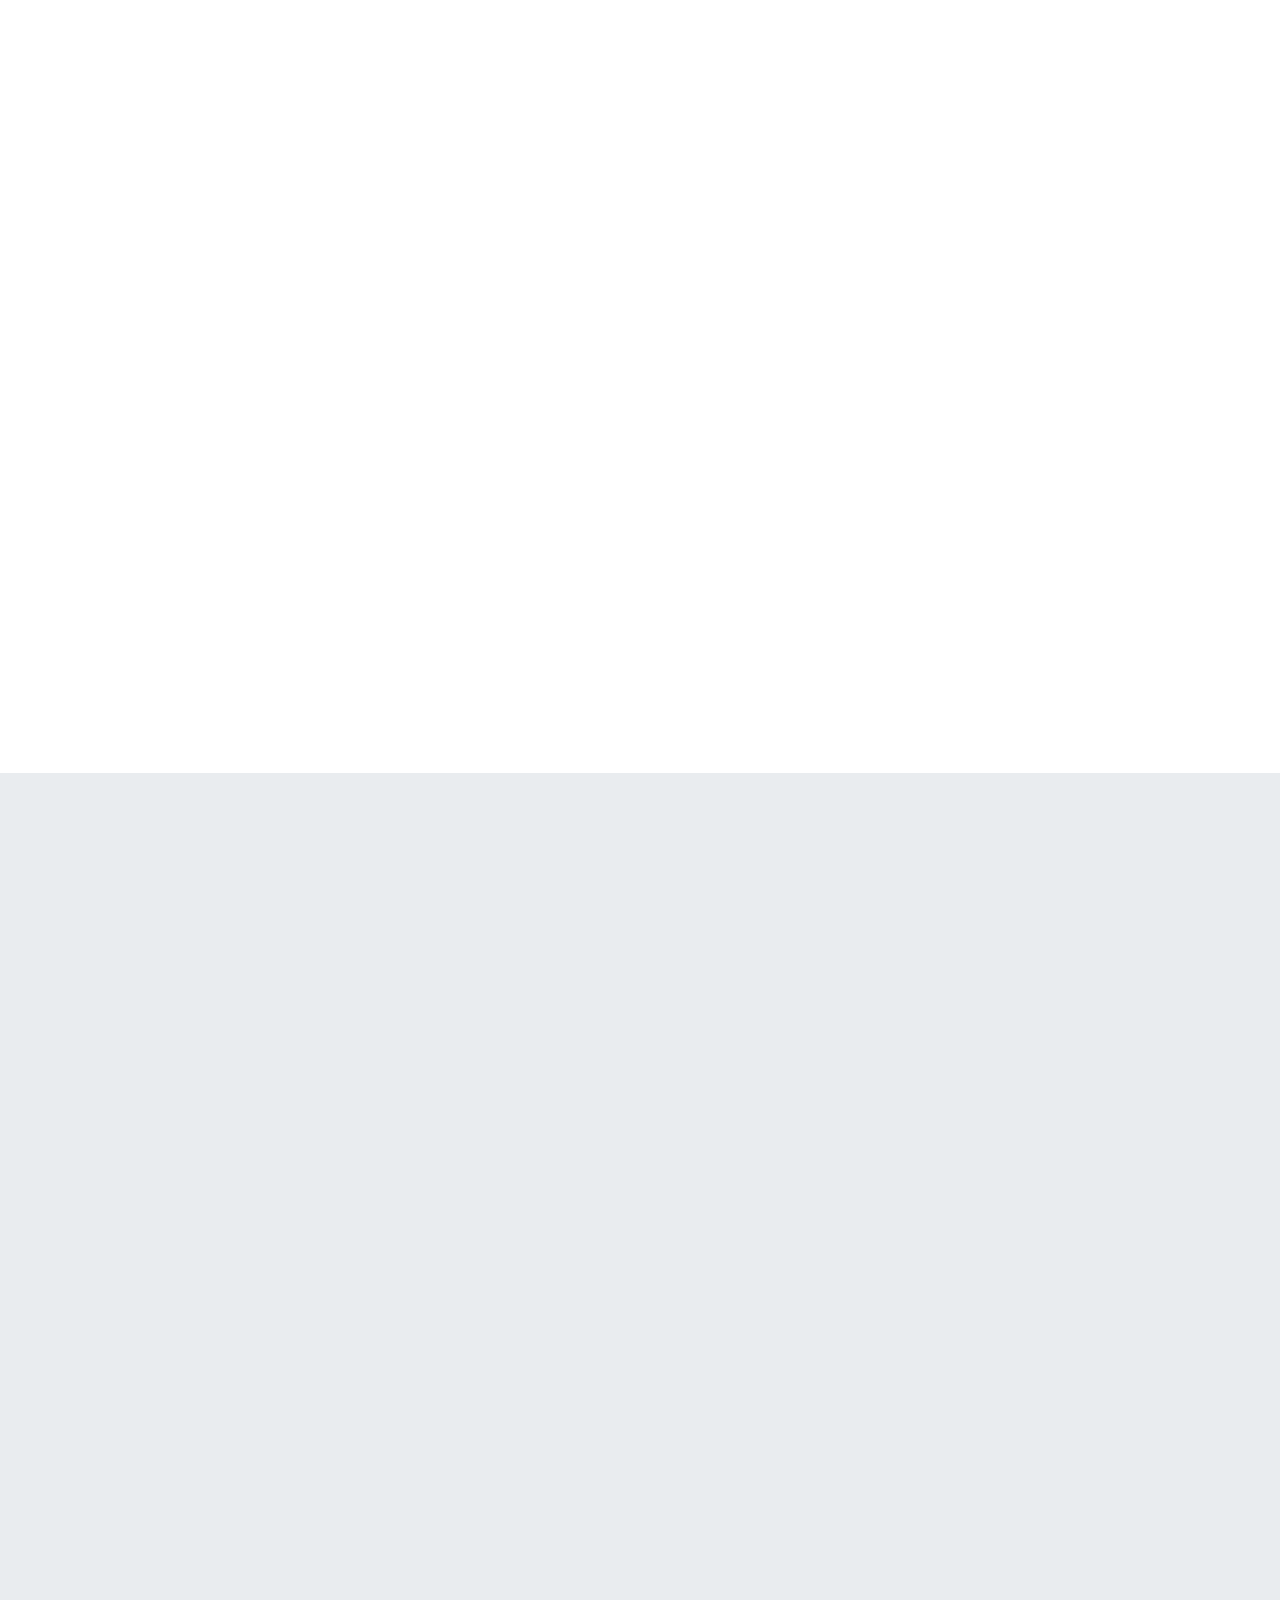
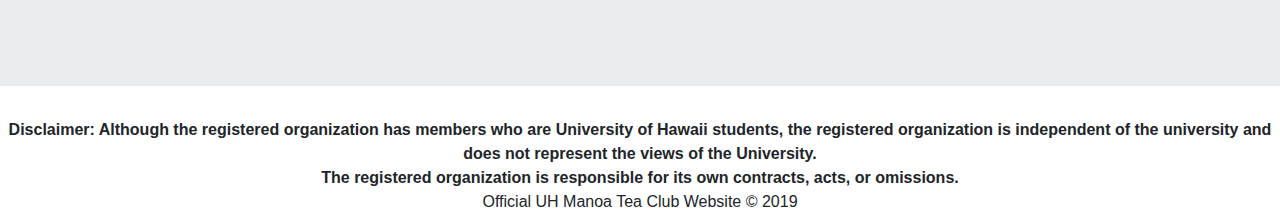
==== commit 4aa0671c: "update" ====
--- a/index.html
+++ b/index.html
@@ -270,6 +270,18 @@
                     <a href="https://flic.kr/s/aHsmLYHr1D" class="btn btn-outline-primary">Check it out!</a>
                 </div>
             </div>
+		 <div data-aos="flip-right" data-aos-easing="ease-in-back" data-aos-duration="800" class="card">
+                <img src="img/hatsudate_20201_thumbnail.png" class="card-img-top" alt="...">
+                <div class="card-body">
+                    <h5 class="card-title">Hatsudate 2021</h5>
+                    <p class="card-text">
+UH Tea Club's first remote Hatsudate ceremony. Due to the COVID Pandemic, UH Tea Club was unable to host the annual Hatsudate ceremony for a crowd of people.
+                      
+                    </p>
+                    <a href="https://drive.google.com/file/d/1NJKc3_YLdHKo3daQR2fp5jyNKBMjiWUt/view?usp=sharing" class="btn btn-outline-primary">Check it out!</a>
+                </div>
+            </div>
+
         </div>
     </div>
 
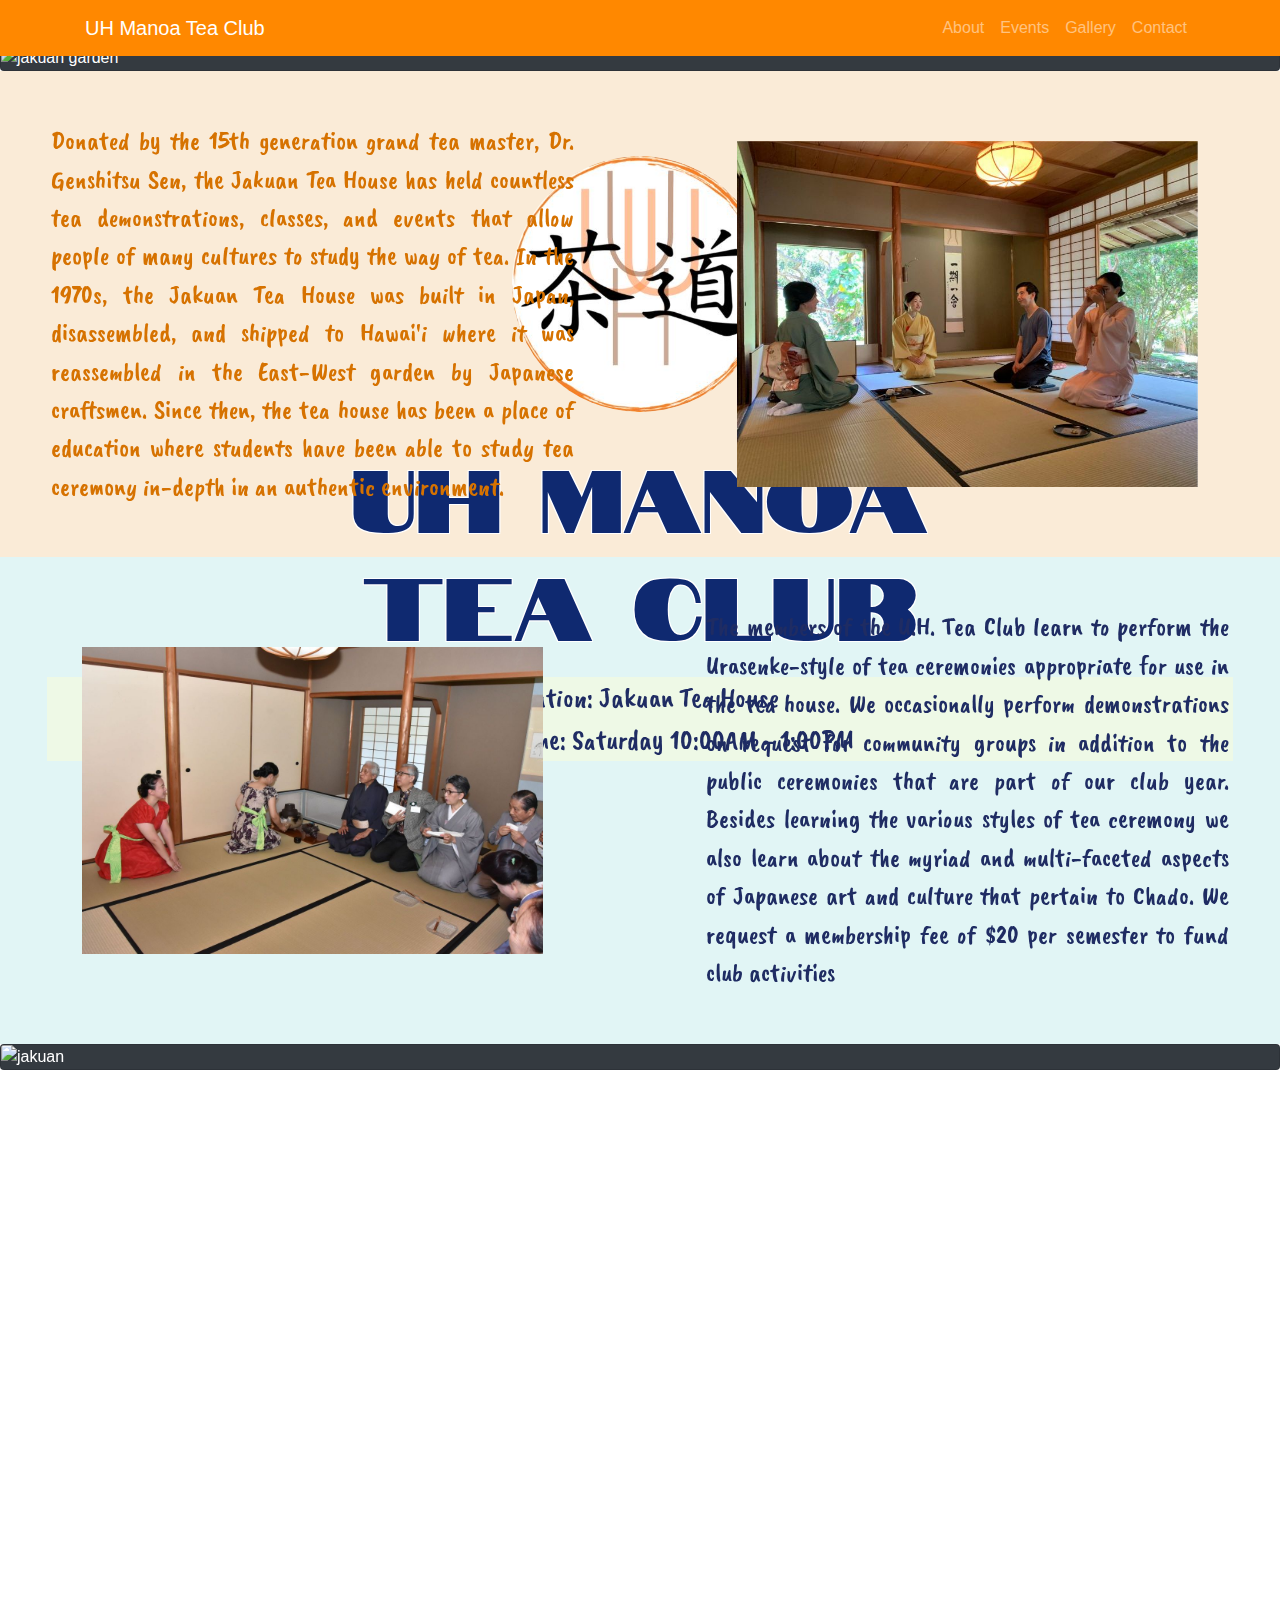
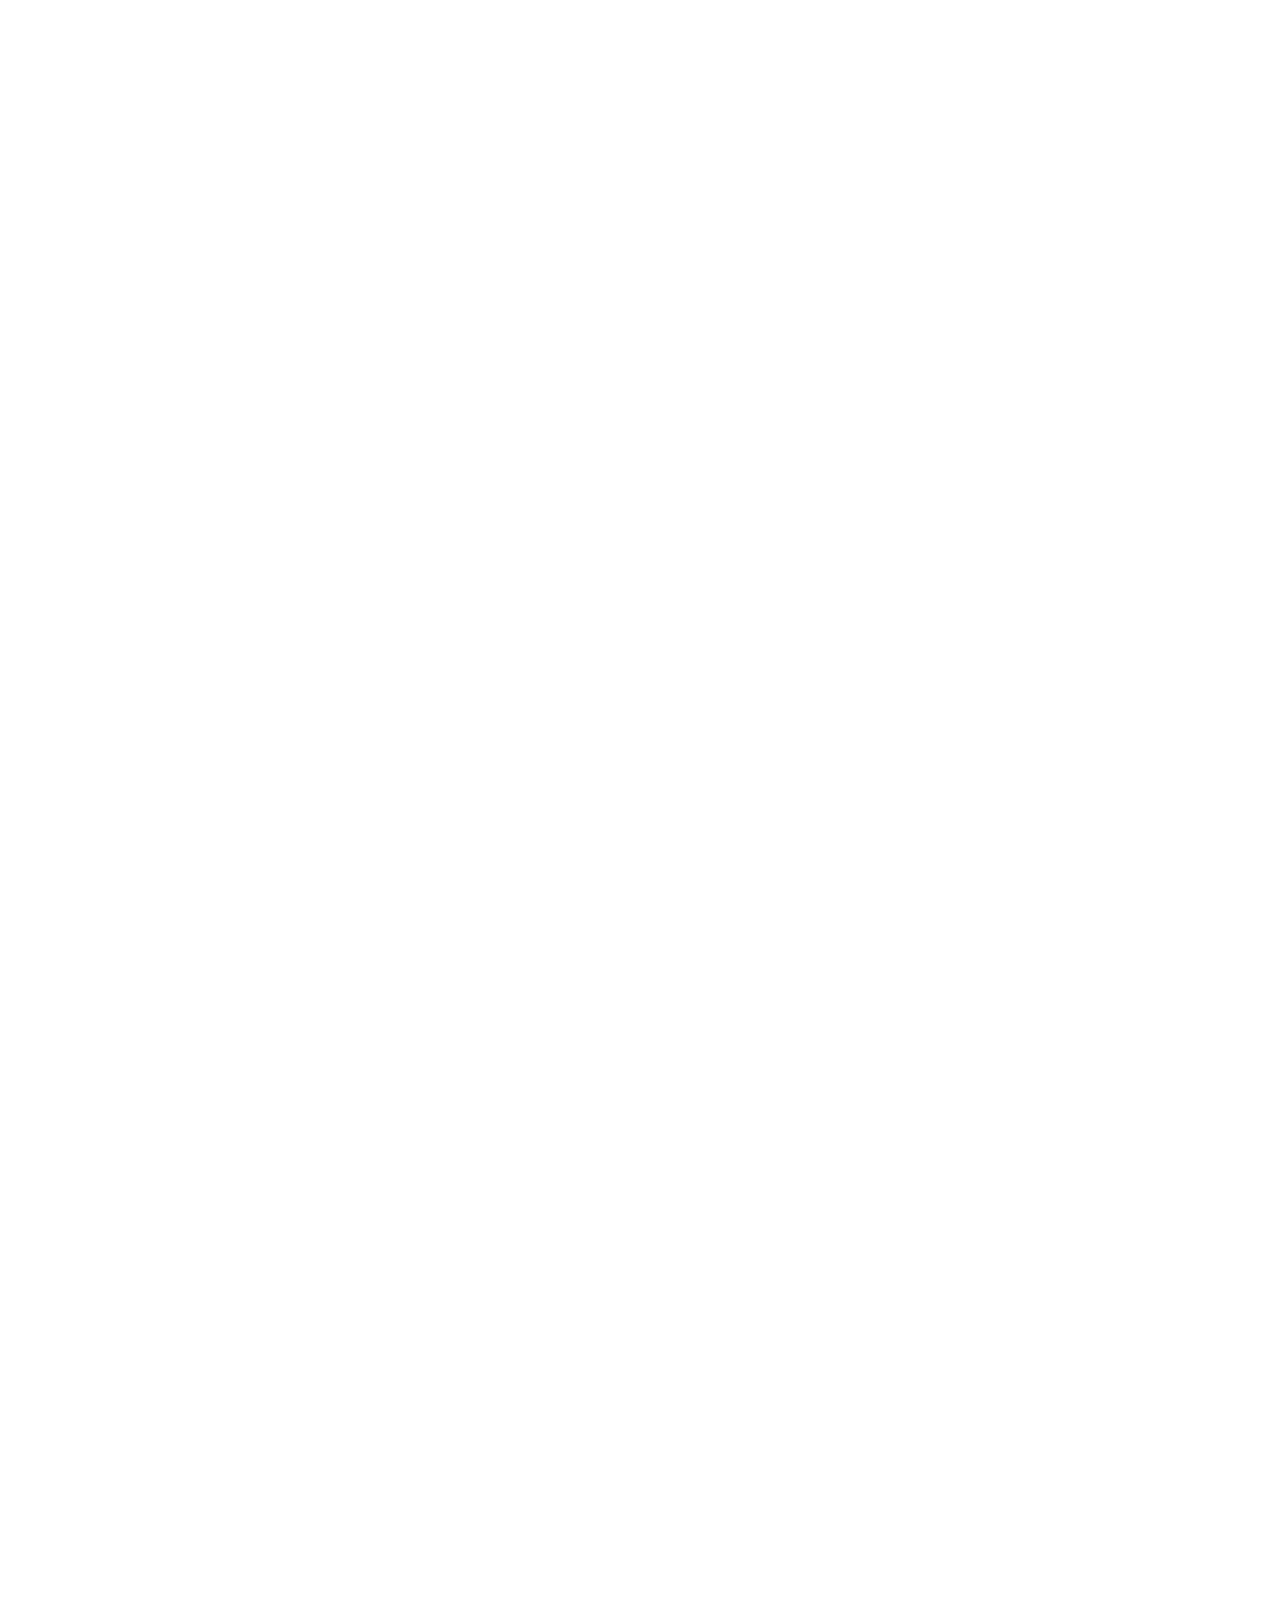
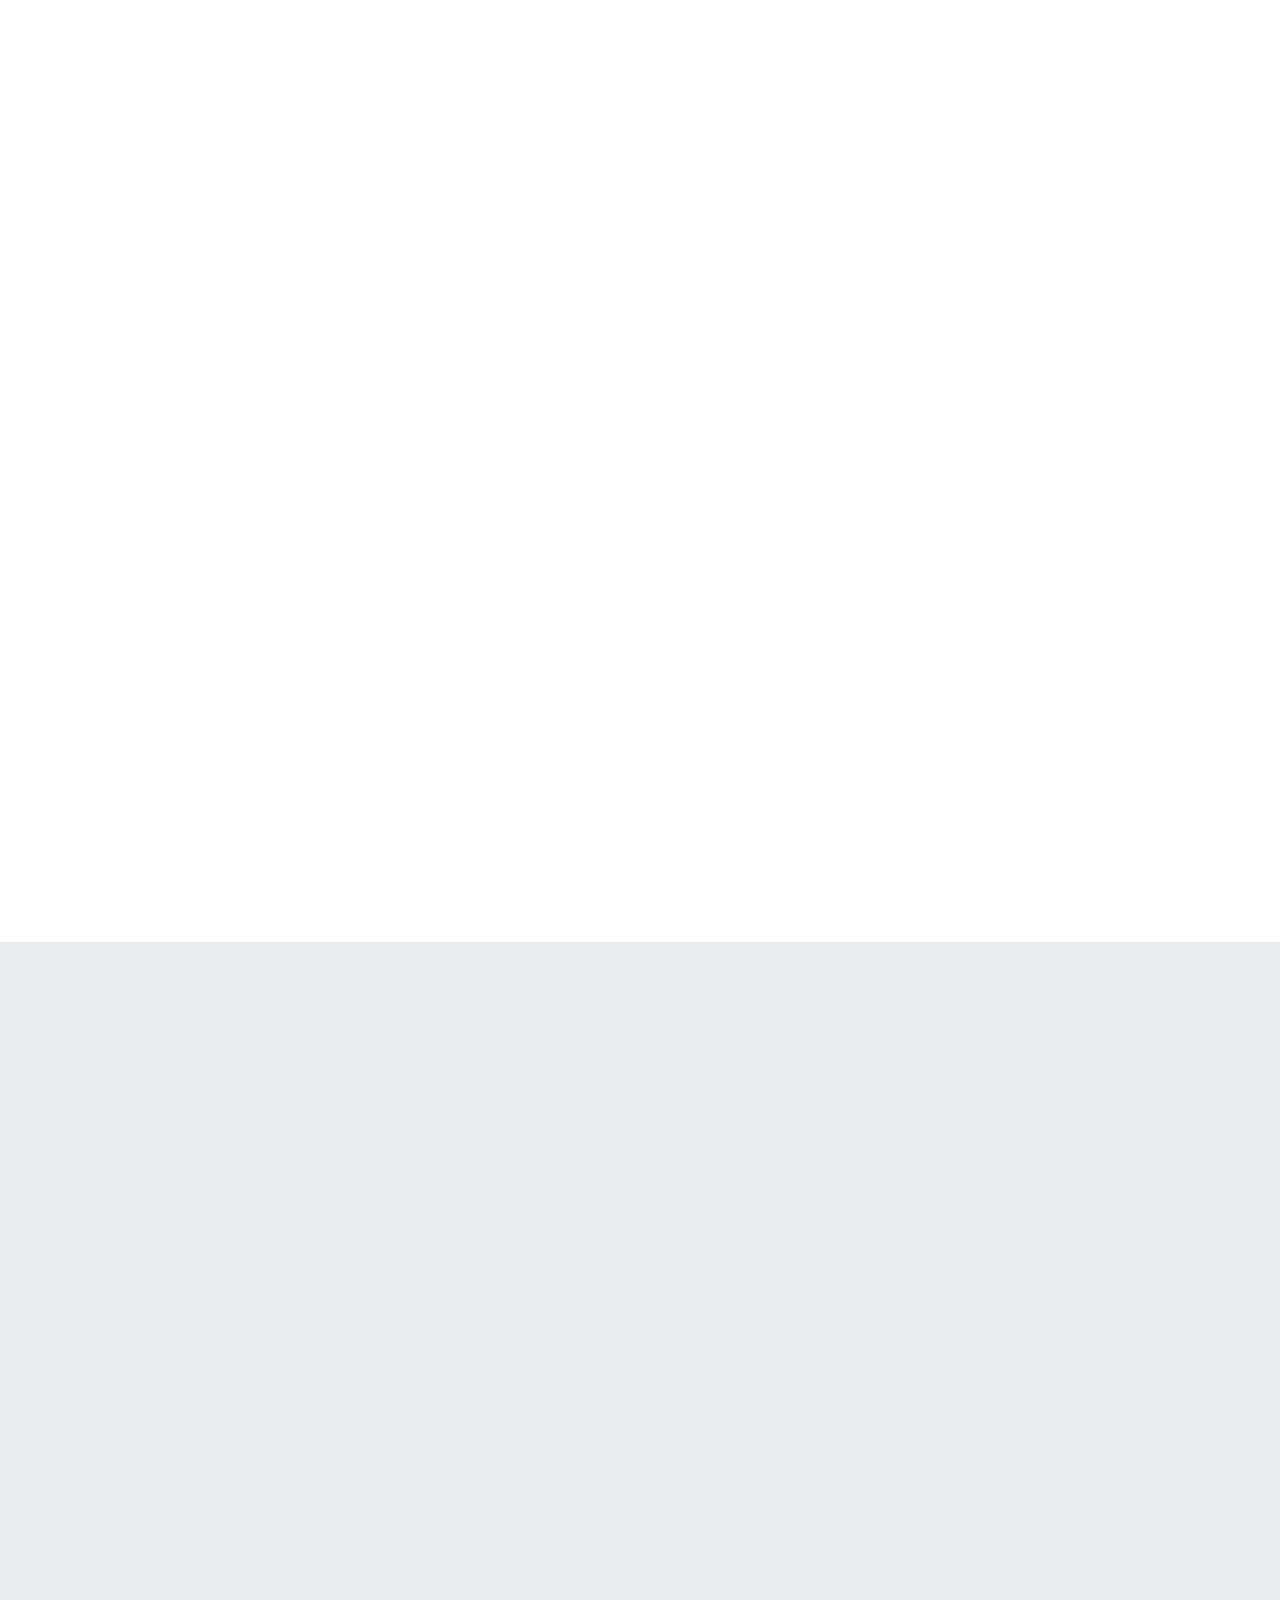
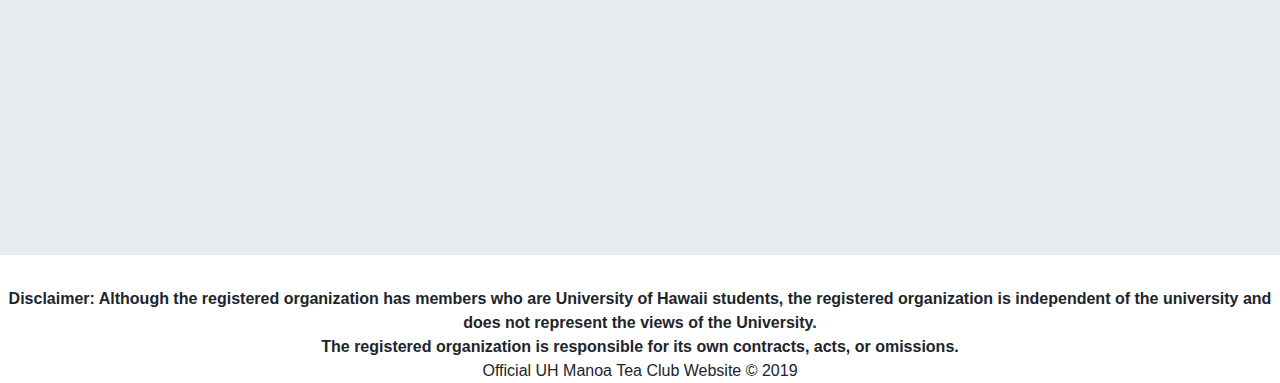
==== commit 4d100503: "typo fix" ====
--- a/index.html
+++ b/index.html
@@ -271,7 +271,7 @@
                 </div>
             </div>
 		 <div data-aos="flip-right" data-aos-easing="ease-in-back" data-aos-duration="800" class="card">
-                <img src="img/hatsudate_20201_thumbnail.png" class="card-img-top" alt="...">
+                <img src="img/hatsudate_2021_thumbnail.png" class="card-img-top" alt="...">
                 <div class="card-body">
                     <h5 class="card-title">Hatsudate 2021</h5>
                     <p class="card-text">
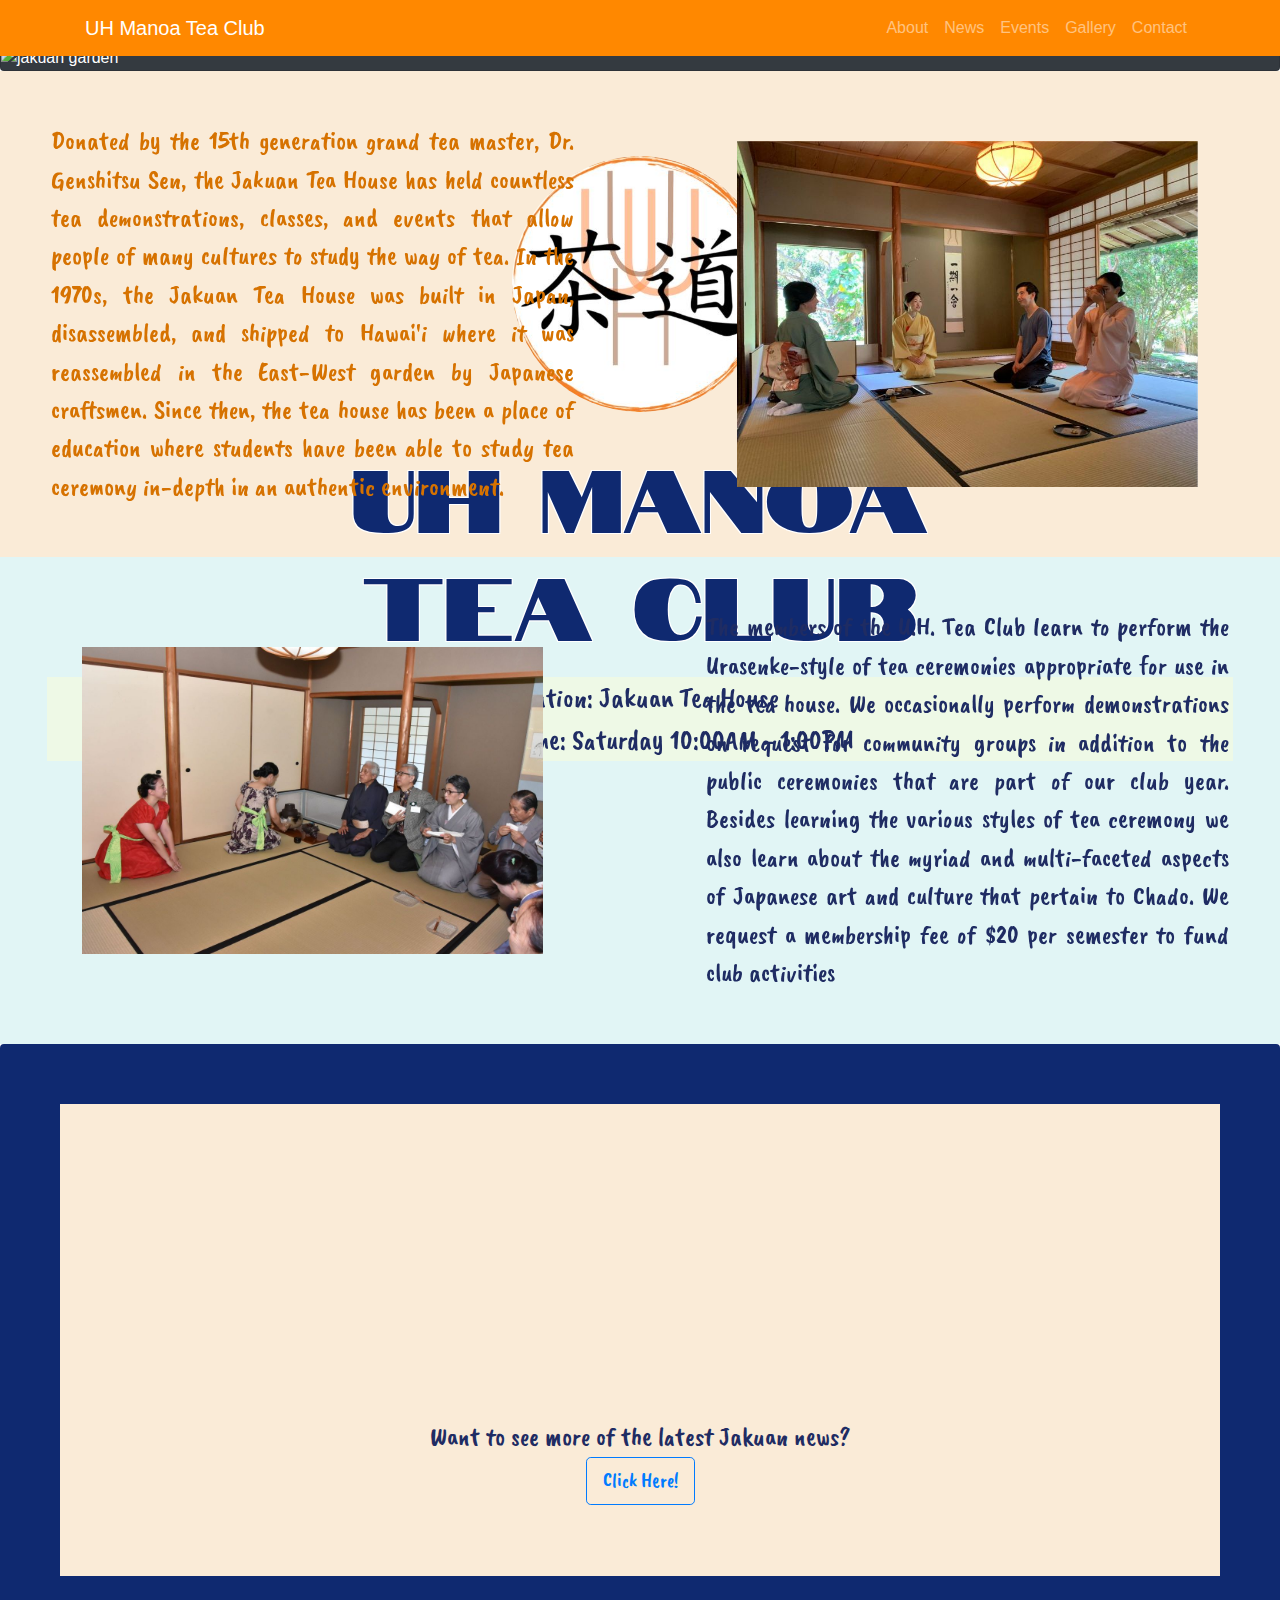
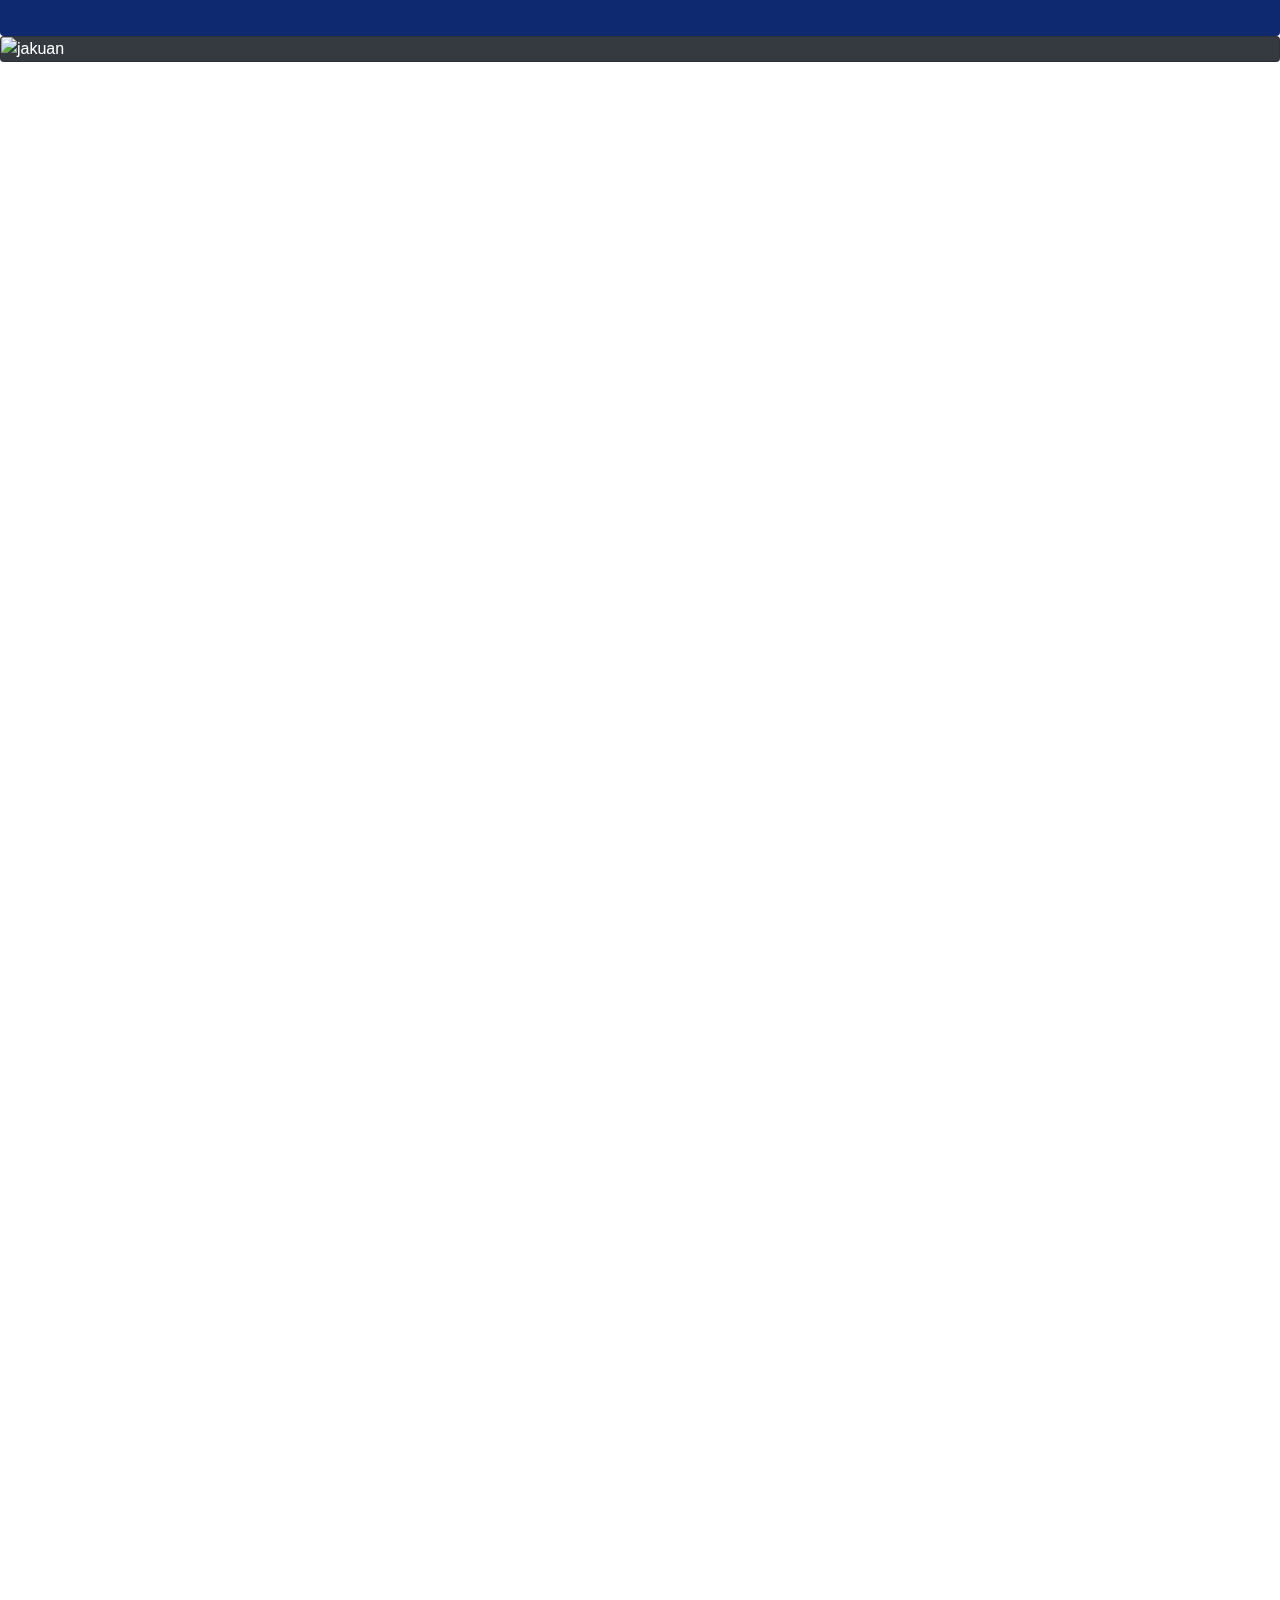
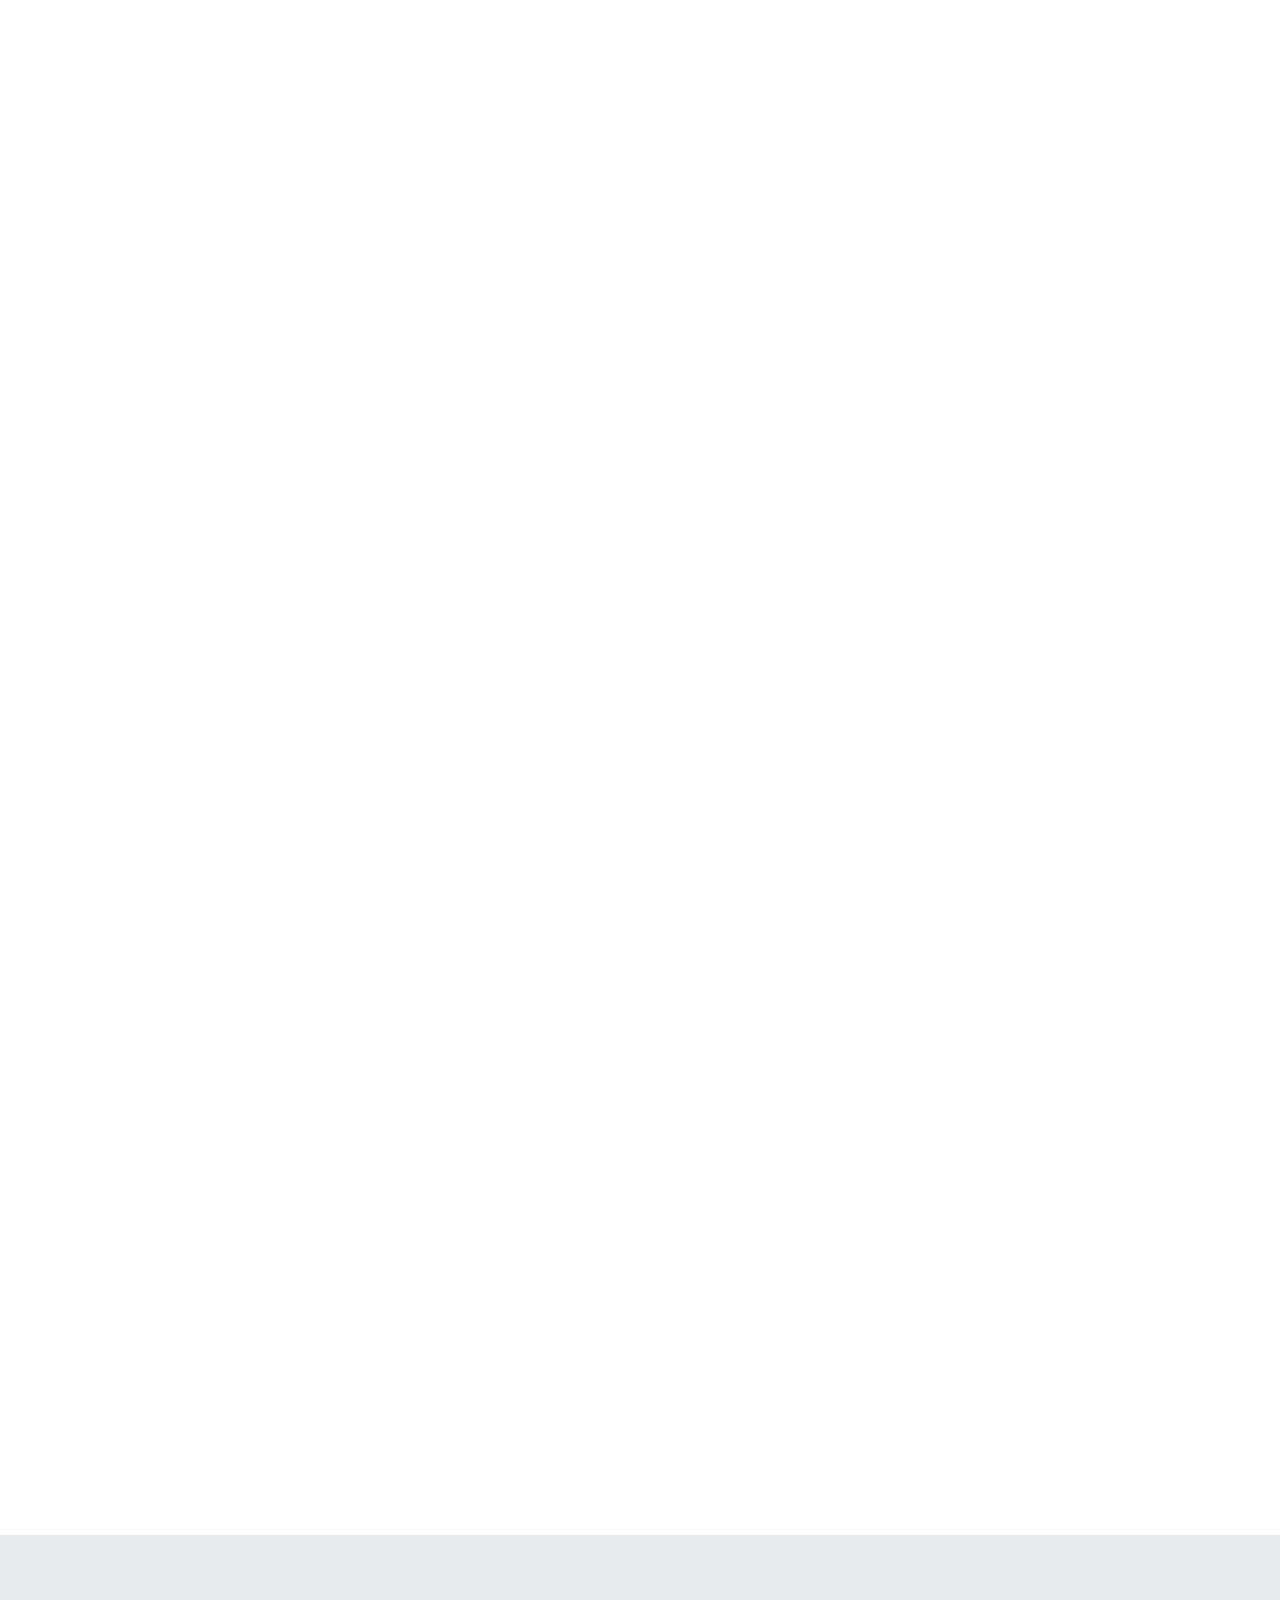
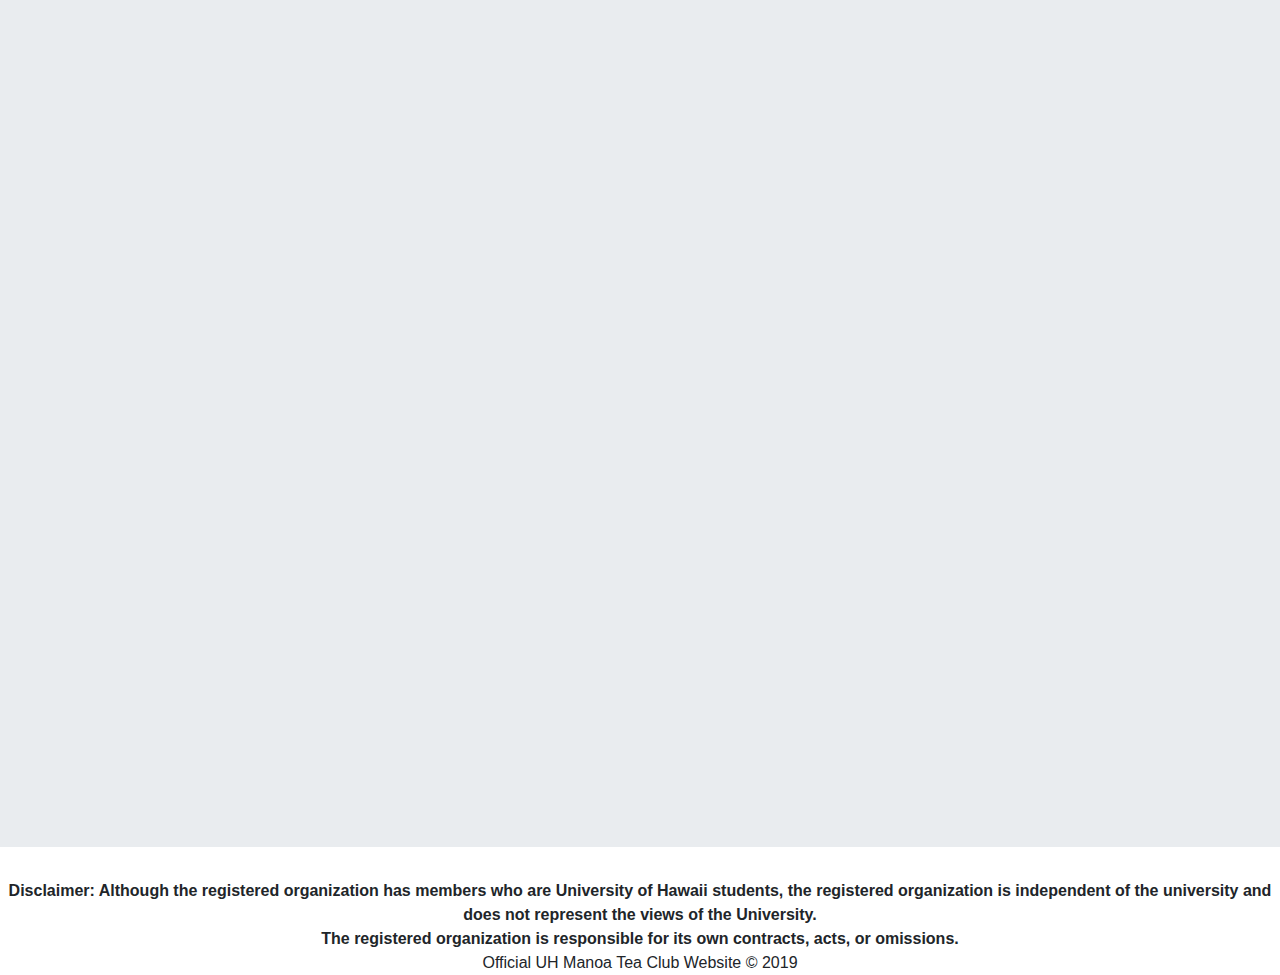
==== commit a3804a7e: "Latest News" ====
--- a/index.html
+++ b/index.html
@@ -52,6 +52,9 @@
                             <a class="nav-link js-scroll-trigger" href="#about">About</a>
                         </li>
                         <li class="nav-item">
+                            <a class="nav-link js-scroll-trigger" href="#news">News</a>
+                        </li>
+                        <li class="nav-item">
                             <a class="nav-link js-scroll-trigger" href="#events">Events</a>
                         </li>
                         <li class="nav-item">
@@ -113,6 +116,17 @@
             </div>
         </div>
     </div>
+    </div>
+    <div id="news" class="row1 card" style="padding-top: 10%; border-color: rgb(15, 41, 112); border-width: 60px">
+        <h1 data-aos="fade-up" data-aos-easing="ease-in-back" data-aos-duration="800" class="header1 text-center">
+            Latest News</h1>
+        <div class="card-body">
+            <p class="aboutp font2 text-center">Want to see more of the latest Jakuan news?<br>
+                <a href="news.html" class="btn btn-outline-primary btn-lg">Click Here!</a>
+            </p>
+
+        </div>
+
     </div>
     <div id="events" class="card bg-dark text-white">
         <img src="img/20190721_144222.jpg" class="card-img" alt="jakuan">
